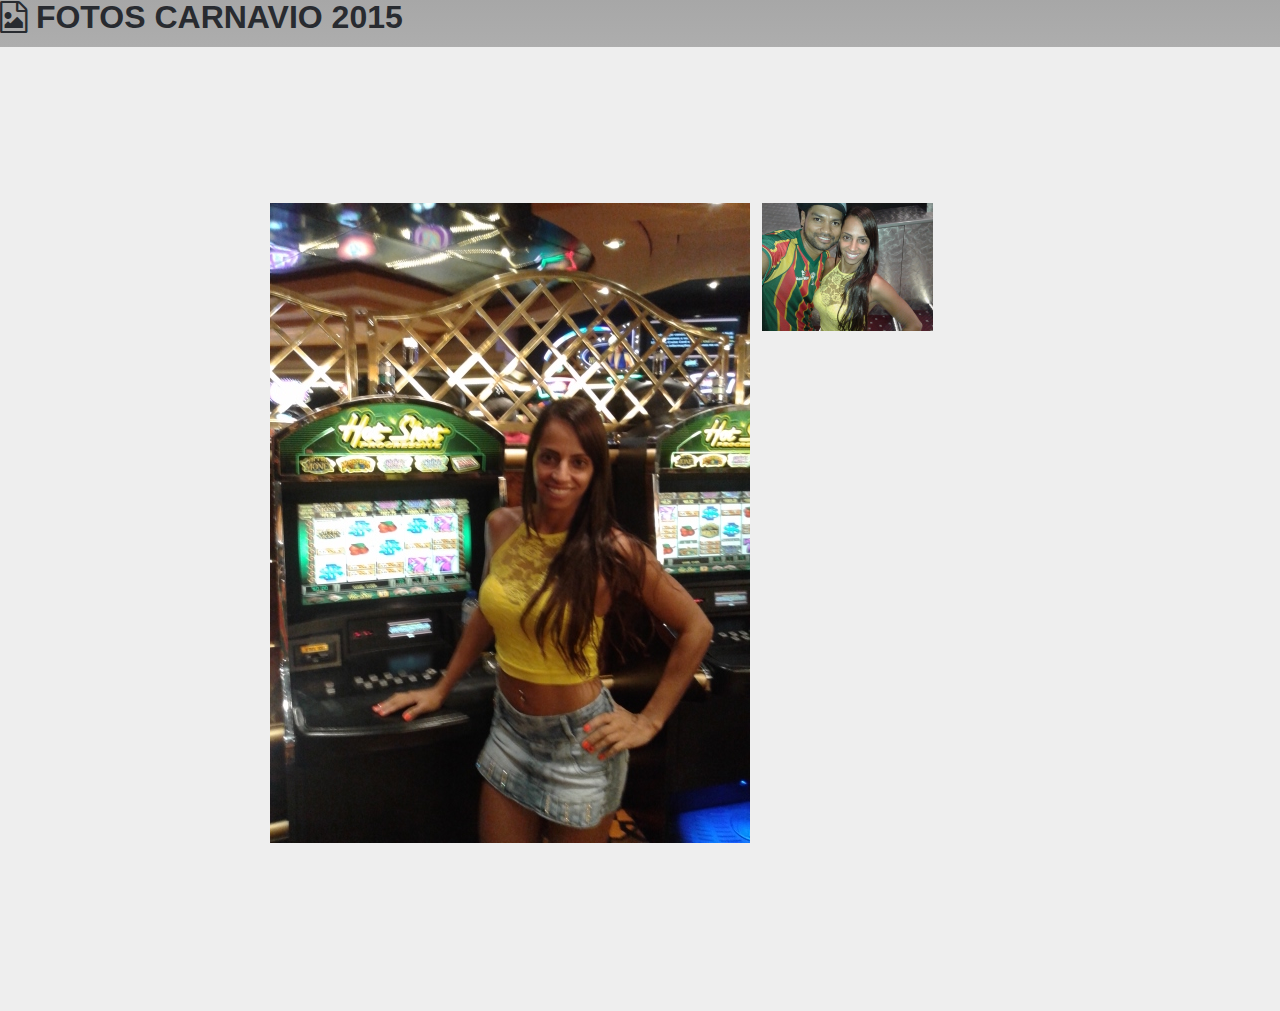
==== www/index.html @ 9dd0ac11 "Atualizações do dia 08/04/2015 às 17:56 horas" ====
<!DOCTYPE html>
<!--
    Copyright (c) 2012-2014 Adobe Systems Incorporated. All rights reserved.

    Licensed to the Apache Software Foundation (ASF) under one
    or more contributor license agreements.  See the NOTICE file
    distributed with this work for additional information
    regarding copyright ownership.  The ASF licenses this file
    to you under the Apache License, Version 2.0 (the
    "License"); you may not use this file except in compliance
    with the License.  You may obtain a copy of the License at

    http://www.apache.org/licenses/LICENSE-2.0

    Unless required by applicable law or agreed to in writing,
    software distributed under the License is distributed on an
    "AS IS" BASIS, WITHOUT WARRANTIES OR CONDITIONS OF ANY
     KIND, either express or implied.  See the License for the
    specific language governing permissions and limitations
    under the License.
-->
<html>
    <head>
        <meta charset="utf-8" />
        <meta name="format-detection" content="telephone=no" />
        <meta name="msapplication-tap-highlight" content="no" />
        <!-- WARNING: for iOS 7, remove the width=device-width and height=device-height attributes. See https://issues.apache.org/jira/browse/CB-4323 -->
        <meta name="viewport" content="user-scalable=no, initial-scale=1, maximum-scale=1, minimum-scale=1, width=device-width, height=device-height, target-densitydpi=device-dpi" />
        <link rel="stylesheet" type="text/css" href="css/index.css" />

        <link rel="stylesheet" href="font-awesome/css/font-awesome.min.css">

        <link href="site-assets/site.css?v=4.0.7-1.0.4" rel="stylesheet" />
        <link href="dist/photoswipe.css?v=4.0.7-1.0.4" rel="stylesheet" />
        <link href="dist/default-skin/default-skin.css?v=4.0.7-1.0.4" rel="stylesheet" />


        <script src="dist/photoswipe.min.js?v=4.0.7-1.0.4"></script>
        <script src="dist/photoswipe-ui-default.min.js?v=4.0.7-1.0.4"></script>

        <title>App Carnavio 2015</title>
    </head>
    <body>

        <h2><i class="fa fa-file-image-o"></i> Fotos Carnavio 2015</h2>

        <div class="section section--head">

            <div class="row">
                <div id="demo-test-gallery" class="demo-gallery">

                    <a href="img/photos/20150215_222839.jpg" data-size="1600x1600" data-med="img/photos/20150215_222839.jpg" data-med-size="1024x1024" data-author="Folkert Gorter" class="demo-gallery__img--main">
                        <img src="img/photos/20150215_222839.jpg" alt="" />
                        <figure>This is dummy caption.</figure>
                    </a>

                    <a href="img/photos/20150215_222634.jpg" data-size="1600x1068" data-med="img/photos/20150215_222634.jpg" data-med-size="1024x683" data-author="Samuel Rohl">
                        <img src="img/photos/20150215_222634.jpg" alt="" />
                        <figure>This is dummy caption. It has been placed here solely to demonstrate the look and feel of finished, typeset text.</figure>
                    </a>


                    <a href="https://farm4.staticflickr.com/3902/14985871946_24f47d4b53_h.jpg" data-size="1600x1067" data-med="https://farm4.staticflickr.com/3902/14985871946_86abb8c56f_b.jpg" data-med-size="1024x683" data-author="Ales Krivec">
                        <img src="https://farm4.staticflickr.com/3902/14985871946_86abb8c56f_m.jpg" alt="" />
                        <figure>This is dummy caption. It is not meant to be read.</figure>
                    </a>


                    <a href="https://farm6.staticflickr.com/5584/14985868676_b51baa4071_h.jpg" data-size="1600x1067" data-med="https://farm6.staticflickr.com/5584/14985868676_4b802b932a_b.jpg" data-med-size="1024x683" data-author="Michael Hull">
                        <img src="https://farm6.staticflickr.com/5584/14985868676_4b802b932a_m.jpg" alt="" />
                        <figure>Dummy caption. It's Greek to you. Unless, of course, you're Greek, in which case, it really makes no sense.</figure>
                    </a>

                    <a href="https://farm4.staticflickr.com/3920/15008465772_d50c8f0531_h.jpg" data-size="1600x1067" data-med="https://farm4.staticflickr.com/3920/15008465772_383e697089_b.jpg" data-med-size="1024x683" data-author="Thomas Lefebvre">
                        <img src="https://farm4.staticflickr.com/3920/15008465772_383e697089_m.jpg" alt="" />
                        <figure>It's a dummy caption. He who searches for meaning here will be sorely disappointed.</figure>
                    </a>



                </div>

            </div>

        </div>


        <div id="gallery" class="pswp" tabindex="-1" role="dialog" aria-hidden="true">
            <div class="pswp__bg"></div>

            <div class="pswp__scroll-wrap">

                <div class="pswp__container">
                    <div class="pswp__item"></div>
                    <div class="pswp__item"></div>
                    <div class="pswp__item"></div>
                </div>

                <div class="pswp__ui pswp__ui--hidden">

                    <div class="pswp__top-bar">

                        <div class="pswp__counter"></div>

                        <button class="pswp__button pswp__button--close" title="Close (Esc)"></button>

                        <button class="pswp__button pswp__button--share" title="Compartilhar"></button>

                        <button class="pswp__button pswp__button--fs" title="Toggle fullscreen"></button>

                        <button class="pswp__button pswp__button--zoom" title="Zoom in/out"></button>

                        <div class="pswp__preloader">
                            <div class="pswp__preloader__icn">
                                <div class="pswp__preloader__cut">
                                    <div class="pswp__preloader__donut"></div>
                                </div>
                            </div>
                        </div>
                    </div>


                    <!-- <div class="pswp__loading-indicator"><div class="pswp__loading-indicator__line"></div></div> -->

                    <div class="pswp__share-modal pswp__share-modal--hidden pswp__single-tap">
                        <div class="pswp__share-tooltip">
                            <!-- <a href="#" class="pswp__share--facebook"></a>
                            <a href="#" class="pswp__share--twitter"></a>
                            <a href="#" class="pswp__share--pinterest"></a>
                            <a href="#" download class="pswp__share--download"></a> -->
                        </div>
                    </div>

                    <button class="pswp__button pswp__button--arrow--left" title="Previous (arrow left)"></button>
                    <button class="pswp__button pswp__button--arrow--right" title="Next (arrow right)"></button>
                    <div class="pswp__caption">
                        <div class="pswp__caption__center">
                        </div>
                    </div>
                </div>

            </div>


        </div>


        <script type="text/javascript">
            (function () {

                var initPhotoSwipeFromDOM = function (gallerySelector) {

                    var parseThumbnailElements = function (el) {
                        var thumbElements = el.childNodes,
                                numNodes = thumbElements.length,
                                items = [],
                                el,
                                childElements,
                                thumbnailEl,
                                size,
                                item;

                        for (var i = 0; i < numNodes; i++) {
                            el = thumbElements[i];

                            // include only element nodes 
                            if (el.nodeType !== 1) {
                                continue;
                            }

                            childElements = el.children;

                            size = el.getAttribute('data-size').split('x');

                            // create slide object
                            item = {
                                src: el.getAttribute('href'),
                                w: parseInt(size[0], 10),
                                h: parseInt(size[1], 10),
                                author: el.getAttribute('data-author')
                            };

                            item.el = el; // save link to element for getThumbBoundsFn

                            if (childElements.length > 0) {
                                item.msrc = childElements[0].getAttribute('src'); // thumbnail url
                                if (childElements.length > 1) {
                                    item.title = childElements[1].innerHTML; // caption (contents of figure)
                                }
                            }


                            var mediumSrc = el.getAttribute('data-med');
                            if (mediumSrc) {
                                size = el.getAttribute('data-med-size').split('x');
                                // "medium-sized" image
                                item.m = {
                                    src: mediumSrc,
                                    w: parseInt(size[0], 10),
                                    h: parseInt(size[1], 10)
                                };
                            }
                            // original image
                            item.o = {
                                src: item.src,
                                w: item.w,
                                h: item.h
                            };

                            items.push(item);
                        }

                        return items;
                    };

                    // find nearest parent element
                    var closest = function closest(el, fn) {
                        return el && (fn(el) ? el : closest(el.parentNode, fn));
                    };

                    var onThumbnailsClick = function (e) {
                        e = e || window.event;
                        e.preventDefault ? e.preventDefault() : e.returnValue = false;

                        var eTarget = e.target || e.srcElement;

                        var clickedListItem = closest(eTarget, function (el) {
                            return el.tagName === 'A';
                        });

                        if (!clickedListItem) {
                            return;
                        }

                        var clickedGallery = clickedListItem.parentNode;

                        var childNodes = clickedListItem.parentNode.childNodes,
                                numChildNodes = childNodes.length,
                                nodeIndex = 0,
                                index;

                        for (var i = 0; i < numChildNodes; i++) {
                            if (childNodes[i].nodeType !== 1) {
                                continue;
                            }

                            if (childNodes[i] === clickedListItem) {
                                index = nodeIndex;
                                break;
                            }
                            nodeIndex++;
                        }

                        if (index >= 0) {
                            openPhotoSwipe(index, clickedGallery);
                        }
                        return false;
                    };

                    var photoswipeParseHash = function () {
                        var hash = window.location.hash.substring(1),
                                params = {};

                        if (hash.length < 5) { // pid=1
                            return params;
                        }

                        var vars = hash.split('&');
                        for (var i = 0; i < vars.length; i++) {
                            if (!vars[i]) {
                                continue;
                            }
                            var pair = vars[i].split('=');
                            if (pair.length < 2) {
                                continue;
                            }
                            params[pair[0]] = pair[1];
                        }

                        if (params.gid) {
                            params.gid = parseInt(params.gid, 10);
                        }

                        if (!params.hasOwnProperty('pid')) {
                            return params;
                        }
                        params.pid = parseInt(params.pid, 10);
                        return params;
                    };

                    var openPhotoSwipe = function (index, galleryElement, disableAnimation) {
                        var pswpElement = document.querySelectorAll('.pswp')[0],
                                gallery,
                                options,
                                items;

                        items = parseThumbnailElements(galleryElement);

                        // define options (if needed)
                        options = {
                            index: index,
                            galleryUID: galleryElement.getAttribute('data-pswp-uid'),
                            getThumbBoundsFn: function (index) {
                                // See Options->getThumbBoundsFn section of docs for more info
                                var thumbnail = items[index].el.children[0],
                                        pageYScroll = window.pageYOffset || document.documentElement.scrollTop,
                                        rect = thumbnail.getBoundingClientRect();

                                return {x: rect.left, y: rect.top + pageYScroll, w: rect.width};
                            },
                            addCaptionHTMLFn: function (item, captionEl, isFake) {
                                if (!item.title) {
                                    captionEl.children[0].innerText = '';
                                    return false;
                                }
                                captionEl.children[0].innerHTML = item.title + '<br/><small>Photo: ' + item.author + '</small>';
                                return true;
                            }

                        };
                        
//                        options.mainClass = 'pswp--minimal--dark';
//                        options.barsSize = {top: 0, bottom: 0};
//                        options.captionEl = false;
//                        options.fullscreenEl = false;
//                        options.shareEl = false;
//                        options.bgOpacity = 0.85;
//                        options.tapToClose = true;
//                        options.tapToToggleControls = false;
                        

//                        var radios = document.getElementsByName('gallery-style');
//                        for (var i = 0, length = radios.length; i < length; i++) {
//                            if (radios[i].checked) {
//                                if (radios[i].id == 'radio-all-controls') {
//
//                                } else if (radios[i].id == 'radio-minimal-black') {
//                                    options.mainClass = 'pswp--minimal--dark';
//                                    options.barsSize = {top: 0, bottom: 0};
//                                    options.captionEl = false;
//                                    options.fullscreenEl = false;
//                                    options.shareEl = false;
//                                    options.bgOpacity = 0.85;
//                                    options.tapToClose = true;
//                                    options.tapToToggleControls = false;
//                                }
//                                break;
//                            }
//                        }

                        if (disableAnimation) {
                            options.showAnimationDuration = 0;
                        }

                        // Pass data to PhotoSwipe and initialize it
                        gallery = new PhotoSwipe(pswpElement, PhotoSwipeUI_Default, items, options);

                        // see: http://photoswipe.com/documentation/responsive-images.html
                        var realViewportWidth,
                                useLargeImages = false,
                                firstResize = true,
                                imageSrcWillChange;

                        gallery.listen('beforeResize', function () {

                            var dpiRatio = window.devicePixelRatio ? window.devicePixelRatio : 1;
                            dpiRatio = Math.min(dpiRatio, 2.5);
                            realViewportWidth = gallery.viewportSize.x * dpiRatio;


                            if (realViewportWidth >= 1200 || (!gallery.likelyTouchDevice && realViewportWidth > 800) || screen.width > 1200) {
                                if (!useLargeImages) {
                                    useLargeImages = true;
                                    imageSrcWillChange = true;
                                }

                            } else {
                                if (useLargeImages) {
                                    useLargeImages = false;
                                    imageSrcWillChange = true;
                                }
                            }

                            if (imageSrcWillChange && !firstResize) {
                                gallery.invalidateCurrItems();
                            }

                            if (firstResize) {
                                firstResize = false;
                            }

                            imageSrcWillChange = false;

                        });

                        gallery.listen('gettingData', function (index, item) {
                            if (useLargeImages) {
                                item.src = item.o.src;
                                item.w = item.o.w;
                                item.h = item.o.h;
                            } else {
                                item.src = item.m.src;
                                item.w = item.m.w;
                                item.h = item.m.h;
                            }
                        });

                        gallery.init();
                    };

                    // select all gallery elements
                    var galleryElements = document.querySelectorAll(gallerySelector);
                    for (var i = 0, l = galleryElements.length; i < l; i++) {
                        galleryElements[i].setAttribute('data-pswp-uid', i + 1);
                        galleryElements[i].onclick = onThumbnailsClick;
                    }

                    // Parse URL and open gallery if it contains #&pid=3&gid=1
                    var hashData = photoswipeParseHash();
                    if (hashData.pid > 0 && hashData.gid > 0) {
                        openPhotoSwipe(hashData.pid - 1, galleryElements[ hashData.gid - 1 ], true);
                    }
                };

                initPhotoSwipeFromDOM('.demo-gallery');

            })();

        </script>        


        <script type="text/javascript" src="cordova.js"></script>
        <script type="text/javascript" src="js/index.js"></script>
        <script type="text/javascript">
            app.initialize();
        </script>
    </body>
</html>
---- www/css/index.css ----
/*
 * Licensed to the Apache Software Foundation (ASF) under one
 * or more contributor license agreements.  See the NOTICE file
 * distributed with this work for additional information
 * regarding copyright ownership.  The ASF licenses this file
 * to you under the Apache License, Version 2.0 (the
 * "License"); you may not use this file except in compliance
 * with the License.  You may obtain a copy of the License at
 *
 * http://www.apache.org/licenses/LICENSE-2.0
 *
 * Unless required by applicable law or agreed to in writing,
 * software distributed under the License is distributed on an
 * "AS IS" BASIS, WITHOUT WARRANTIES OR CONDITIONS OF ANY
 * KIND, either express or implied.  See the License for the
 * specific language governing permissions and limitations
 * under the License.
 */
* {
    -webkit-tap-highlight-color: rgba(0,0,0,0); /* make transparent link selection, adjust last value opacity 0 to 1.0 */
}

body {
    -webkit-touch-callout: none;                /* prevent callout to copy image, etc when tap to hold */
    -webkit-text-size-adjust: none;             /* prevent webkit from resizing text to fit */
    -webkit-user-select: none;                  /* prevent copy paste, to allow, change 'none' to 'text' */
    background-color:#E4E4E4;
    background-image:linear-gradient(top, #A7A7A7 0%, #E4E4E4 51%);
    background-image:-webkit-linear-gradient(top, #A7A7A7 0%, #E4E4E4 51%);
    background-image:-ms-linear-gradient(top, #A7A7A7 0%, #E4E4E4 51%);
    background-image:-webkit-gradient(
        linear,
        left top,
        left bottom,
        color-stop(0, #A7A7A7),
        color-stop(0.51, #E4E4E4)
    );
    background-attachment:fixed;
    font-family:'HelveticaNeue-Light', 'HelveticaNeue', Helvetica, Arial, sans-serif;
    font-size:12px;
    height:100%;
    margin:0px;
    padding:0px;
    text-transform:uppercase;
    width:100%;
}

/* Portrait layout (default) */
.app {
    background:url(../img/logo.png) no-repeat center top; /* 170px x 200px */
    position:absolute;             /* position in the center of the screen */
    left:50%;
    top:50%;
    height:50px;                   /* text area height */
    width:225px;                   /* text area width */
    text-align:center;
    padding:180px 0px 0px 0px;     /* image height is 200px (bottom 20px are overlapped with text) */
    margin:-115px 0px 0px -112px;  /* offset vertical: half of image height and text area height */
                                   /* offset horizontal: half of text area width */
}

/* Landscape layout (with min-width) */
@media screen and (min-aspect-ratio: 1/1) and (min-width:400px) {
    .app {
        background-position:left center;
        padding:75px 0px 75px 170px;  /* padding-top + padding-bottom + text area = image height */
        margin:-90px 0px 0px -198px;  /* offset vertical: half of image height */
                                      /* offset horizontal: half of image width and text area width */
    }
}

h1 {
    font-size:24px;
    font-weight:normal;
    margin:0px;
    overflow:visible;
    padding:0px;
    text-align:center;
}

.event {
    border-radius:4px;
    -webkit-border-radius:4px;
    color:#FFFFFF;
    font-size:12px;
    margin:0px 30px;
    padding:2px 0px;
}

.event.listening {
    background-color:#333333;
    display:block;
}

.event.received {
    background-color:#4B946A;
    display:none;
}

@keyframes fade {
    from { opacity: 1.0; }
    50% { opacity: 0.4; }
    to { opacity: 1.0; }
}
 
@-webkit-keyframes fade {
    from { opacity: 1.0; }
    50% { opacity: 0.4; }
    to { opacity: 1.0; }
}
 
.blink {
    animation:fade 3000ms infinite;
    -webkit-animation:fade 3000ms infinite;
}
---- www/site-assets/site.css ----
/* Demo site CSS. Not mobile first, not semantic, not optimized, made for 20 minutes, mess */
html, body, div, object, iframe, h1, h2, h3, h4, h5, h6, p, blockquote, ol, ul, li, form, fieldset, legend, label, table, header, footer, nav, section, figure {
  margin: 0;
  padding: 0; 
}
figure {
  display: block;
}
html {
  /*overflow-y: scroll;*/
}

a {
  color: #3169B3;
}
a:hover {
  color: #C00;
}

* {
  -moz-box-sizing: border-box;
  -webkit-box-sizing: border-box;
  box-sizing: border-box;
}
body {
  font-family: "myriad-pro","Myriad Pro","Helvetica Neue",Helvetica,Arial,sans-serif;
  font-size: 18px;
  line-height: 26px;
  color: #282B30;

  text-rendering: optimizeLegibility;
  -webkit-font-smoothing: antialiased;
  -moz-osx-font-smoothing: grayscale;
  -moz-font-feature-settings: "liga", "kern";

}



/*code {
  background: #F8F8F8;
  padding: .1em .4em;
  color: #c82829;
  font-size: 14px;
}*/
code, pre {
  font-family:  Menlo, Monaco, monospace;
  font-size: 12px;
  line-height: 1.45;
  color: #333;
  tab-size: 4;
}
pre {
  padding: 0;
  margin: 0;
  overflow: auto;
  
  word-wrap: normal;

  text-rendering: auto;
  -webkit-font-smoothing: auto;
}
code {
  padding: 0;
  padding: 3px 5px;
  margin: 0;
  background: #f2f2f2;
  border-radius: 2px;
}
pre code {
  background: none;
  padding: 0;
  border-radius: 0;

  
}
h3 code {
  font-size: 22px;
  font-weight: normal;
  padding: 6px 10px;
}
h3 code.default {
  font-size: 12px;
  padding: 0;
  background: none;
  opacity: 0.7;
}

.docs p {
  margin: 0;
  padding-bottom: 12px;
  padding-top: 12px;
}
.docs h1 {
  margin-bottom: 32px;
}
.docs h1 a {
  text-decoration: none;
}
.docs h1 a:hover {
  text-decoration: underline;
}
.docs h2 {
  margin: 0;
  margin: 36px 0 12px;
}
.docs h3 {
  margin: 0;
  margin: 24px 0 8px 0;
  font-size: 22px;
  line-height: 28px;
}
.docs ul,
.docs ol {
  margin-top: 8px;
  margin-bottom: 8px;
}
.docs li {
  margin: 0;
  padding: 4px 0;
}

.docs-menu {
  position: absolute;
  width: 160px;
  left: 0;
  top: 106px;
  border-top: 1px solid #CCC;
  padding-top: 25px;
  border-bottom: 1px solid #CCC;
  padding-bottom: 25px;
}

.docs-menu a {
  text-decoration: none;
  width: 100%;
}
a.docs-logo {
  font-weight: 600;
  font-size: 20px;
  margin-bottom: 0;
  text-decoration: none;
}
.docs-menu ul {
  list-style: none;
  margin: 0;
  padding:0;
}
.docs-menu li {
  list-style: none;
  margin: 0;
  padding:0;
}
a.docs-menu__item--active {
  color: #222;
  font-weight: normal;
}

.codepen-embed {
  margin-left: -30px;
  padding: 16px 30px;
  width: 100%;
  -webkit-box-sizing: content-box;
  -moz-box-sizing: content-box;
  box-sizing: content-box;
  background-color: #f8f8f8;
  height: 600px;
  
}
.codepen-embed--disabled {
  height: auto;
}
.codepen-embed p {
  margin-bottom: 0;
}

.docs .highlight {
  border-radius: 2px;
  margin-left: -30px;
padding: 16px 30px;
width: 100%;
-webkit-box-sizing: content-box;
-moz-box-sizing: content-box;
box-sizing: content-box;
margin-bottom: 26px;
}




/* Syntax highlighter styles (for docs) */
.highlight { background-color: #f8f8f8 }
.c { color: #888; } /* Comment */
.err { color: #a61717; background-color: #e3d2d2 } /* Error */
.k { color: #a71d5d; } /* Keyword */
.o { color: #000000; } /* Operator */
.cm { color: #888; } /* Comment.Multiline */
.cp { color: #888; font-weight: bold;} /* Comment.Preproc */
.c1 { color: #888;  } /* Comment.Single */
.cs { color: #888; font-weight: bold; } /* Comment.Special */
.gd { color: #000000; background-color: #ffdddd } /* Generic.Deleted */
.ge { color: #000000; } /* Generic.Emph */
.gr { color: #aa0000 } /* Generic.Error */
.gh { color: #888 } /* Generic.Heading */
.gi { color: #000000; background-color: #ddffdd } /* Generic.Inserted */
.go { color: #888888 } /* Generic.Output */
.gp { color: #555555 } /* Generic.Prompt */
.gs { font-weight: bold } /* Generic.Strong */
.gu { color: #aaaaaa } /* Generic.Subheading */
.gt { color: #aa0000 } /* Generic.Traceback */
.kc { color: #0086b3; } /* Keyword.Constant */
.kd { color: #a71d5d; } /* Keyword.Declaration */
.kn { color: #000000; font-weight: bold } /* Keyword.Namespace */
.kp { color: #000000; font-weight: bold } /* Keyword.Pseudo */
.kr { color: #000000; font-weight: bold } /* Keyword.Reserved */
.kt { color: #795da3; } /* Keyword.Type */
.m { color: #009999 } /* Literal.Number */
.s { color: #df5000 } /* Literal.String */
.na { color: #a71d5d } /* Name.Attribute */
.nb { color: #0086B3 } /* Name.Builtin */
.nc { color: #795da3; } /* Name.Class */
.no { color: #a71d5d } /* Name.Constant */
.nd { color: #3c5d5d; font-weight: bold } /* Name.Decorator */
.ni { color: #800080 } /* Name.Entity */
.ne { color: #990000; font-weight: bold } /* Name.Exception */
.nf { color: #990000; font-weight: bold } /* Name.Function */
.nl { color: #990000; font-weight: bold } /* Name.Label */
.nn { color: #555555 } /* Name.Namespace */
.nt { color: #0086b3 } /* Name.Tag */
.nv { color: #a71d5d } /* Name.Variable */
.ow { color: #000000; font-weight: bold } /* Operator.Word */
.w { color: #bbbbbb } /* Text.Whitespace */
.mf { color: #009999 } /* Literal.Number.Float */
.mh { color: #009999 } /* Literal.Number.Hex */
.mi { color: #009999 } /* Literal.Number.Integer */
.mo { color: #009999 } /* Literal.Number.Oct */
.sb { color: #df5000 } /* Literal.String.Backtick */
.sc { color: #df5000 } /* Literal.String.Char */
.sd { color: #df5000 } /* Literal.String.Doc */
.s2 { color: #df5000 } /* Literal.String.Double */
.se { color: #df5000 } /* Literal.String.Escape */
.sh { color: #df5000 } /* Literal.String.Heredoc */
.si { color: #df5000 } /* Literal.String.Interpol */
.sx { color: #df5000 } /* Literal.String.Other */
.sr { color: #009926 } /* Literal.String.Regex */
.s1 { color: #df5000 } /* Literal.String.Single */
.ss { color: #990073 } /* Literal.String.Symbol */
.bp { color: #888 } /* Name.Builtin.Pseudo */
.vc { color: #a71d5d } /* Name.Variable.Class */
.vg { color: #a71d5d } /* Name.Variable.Global */
.vi { color: #a71d5d } /* Name.Variable.Instance */
.il { color: #009999 } /* Literal.Number.Integer.Long */


.language-css .k {
  color: #0086b3;
}
.language-css .nt {
  color: #63a35c;
}




/*body.open-sans {
  font-family: "open-sans";
}
.futura-pt {

}
.futura-pt p {
  font-family: "adelle";
}
.futura-pt h1, .futura-pt h2 {
  font-family: "futura-pt";
  text-transform: uppercase;
}
.futura-pt h3 {
  font-weight: bold;
}
*/


img {
  width: auto;
  max-width: 100%;
  height: auto;
  border: 0;
}


.video {
  width: 100%%;
  margin: 0 0 24px 0;
}
.video__container {
  position: relative;
  width: 100%;
  padding-bottom: 56.25%;
  padding-top: 35px;
  height: 0;
  overflow: hidden;
}
.video__container iframe {
  position: absolute;
  top:0;
  left: 0;
  width: 100%;
  height: 100%;
}
.video-desc {
  width: 100%;
  max-width: 740px;
  margin: 12px auto;
}


p {
  margin: 0 0 12px;
}
ul {
  list-style: disc;
}
ul, ol {
  padding: 0;
  margin: 0 0 12px 25px;
}
li {
  margin: 0 0 12px 0;
}
h1, h2, h3, h4, h5, h6 {
  margin: 0;
  font-weight: normal;
}


h1 {
  font-size: 48px;
  line-height: 1;
  margin: 0;
  font-weight: 600;
  margin-bottom: 6px;
}

.row--heading {
  position: relative;
}
.section--head p {
  text-align: left;
  font-size: 26px;
  line-height: 32px;
  margin-bottom: 24px;

   font-size: 19px;
  line-height: 29px;
  
}


.section--head .github-button {
  position: absolute;
  right:0;
  top:0;
}
.row--nav {
  text-align: center;
  font-size: 32px;
  line-height: 1.1; 
}
.navigation {
  width: 100%;
  background: #F7F7F7;
  position: relative;
  padding: 30px 0;
}
.navigation a {
  text-decoration: none;
  border-bottom: 1px solid #92ABCD;
}

a.twitter-nav-link {
  border: 0;
  margin: 0 0.2em;
}
.twitter-nav-link span {
  border-bottom: 1px solid #92ABCD;
}
.navigation a:hover,
.twitter-nav-link:hover span {
  border-bottom-color: #C00;
}
.twitter-nav-link:before {
  content: '';
  background: url('../test/twitter.svg');
  display: inline-block;
  width: 0.8em;
  height: 0.8em;
  background-size: 0.7em 0.7em;
  background-repeat: no-repeat;
  background-position: 0 0.1em;
  margin-right: 0.1em;
}




h2 {
  font-size: 32px;
  line-height: 1.1;
  margin-bottom: 12px;
  font-weight: 600;
}

h3 {
  font-size: 22px;
  line-height: 28px;
  margin: 0 0 8px 0;

  font-size: 18px;
  line-height: 24px;
  font-weight: 600;
}
strong {
  font-weight: 600;
}
span.highlight {
  background:rgb(246, 243, 226);
}
.title-block p {
    font-size: 22px;
  line-height: 28px;
  max-width: 600px;
  margin-bottom: 24px;

}

p, ul.text-list {
  color: #444;
}
.section--head p,
.title-block p {
  color: #666;
}




.title-block p {
  font-size: 19px;
  line-height: 29px;
}





.section {
  width: 100%;
  margin-top: 176px;
}
.docs {
  margin-top: 60px;
}
.section--head {
  margin: 0;
  background: #EEE;
  /*background: linear-gradient(180deg, #eee 0%,#fff 100%);*/
  padding: 132px 0;
}


.row {
  max-width: 800px;
  margin: 24px auto;
  padding: 0 30px;
  position: relative;
}

.row--docs {
  max-width: 960px;
  padding-left: 210px;
}
.row--heading {
  margin-top: 0;
  margin-bottom: 0;
}
.row--footer {
  text-align: center;
  padding: 132px 0;
}
.row--wide {
  max-width: 1000px;
}
.row--video {
  max-width: 1160px;
}

.row--wide img {
  float: left;
  margin: 0 12px 12px 0;
  width: 200px;
}
img.img--with_border {
  border: 1px solid #DDD;
  border-radius: 2px;
}
.img-desc {
  margin-left: 212px;
}




/*.main-wrapper {
  background: none;
	width: 100%;
  padding-top: 0;
  
}
.content-wrap {
  


}*/


/* clearfix */
.row:after{
  content: " "; 
   visibility: hidden;
   display: block;
   height: 0;
   clear: both;
}
.row--large {
  margin-bottom: 48px;
}


.section--head h1 a {
  vertical-align: super;
  font-size: 14px;
  text-decoration: none;
}

/*p.intro {
  margin-top: 24px;
  font-size: 18px;
  line-height: 24px;
}*/







.col-50 {
  width: 48%;
  float: left;
}
.col-50:nth-child(1) {
  margin-right: 4%;
}
.col-img {
  width: auto;
  max-width: 100%;
  height: auto;
}

.style-select {
  width: 100%;
  float: left;
}
.style-select .radio {
  position: relative;
  margin-bottom: 12px;
  display: block;
  float: left;
  width: 100%;
}
.style-select label {
  padding-left: 24px;
  position: relative;
  display: block;
  cursor: pointer;
}
.style-select input {
  position: absolute;
  left:0;
  top:0;
  width:24px;
  height:24px;
  overflow:hidden;
  margin:0;
  padding:0;
  border:0;
  outline:0;
  opacity:0;
  cursor: pointer;
  
}
.style-select input + label:before {
  content: '';
  position: absolute;
  left:0;
  top:4px;
  background: none;
  border-radius: 50%;
  width:16px;
  height:16px;
  box-sizing: border-box;
  border: 2px solid rgba(0,0,0,0.6);
}
.radio:hover label:before {
  border-color: #3169B3;
}
.style-select input:checked + label:before {
  border-color: #3169B3;
}
.style-select input:checked + label:after {
  content: '';
  position: absolute;
  left: 5px;
  top: 9px;
  width:6px;
  height: 6px;
  background: #3169B3;
  border-radius: 50%;
}

/*.section--developers {
  color: #FFF;
  background: #222;
  background: #1f1f1f;
  padding: 80px 0;
}
.section--developers a {
  color:#FFFFFF;
}
.section--developers p,
.section--developers  ul.text-list {
  color: #ddd;
}
.section--developers .section--head p,
.section--developers .title-block p {
  color: #ddd;
}*/

.row--modules ul {
  list-style: none;
  margin-left: 0;
  /*color: rgba(255, 255, 255, 0.8);*/
}
.row--modules span {
  font-wight:600;
  border-left:5px solid #FFF;
  padding-left:5px;
  margin-left:-10px;
}

.size-chart {
  width: 100%;
  display: inline-block;
}

.size-chart div {
  height: 21px;
  float: left;
  font-size: 13px;
  padding: 4px;
  line-height: 1;
}

.block__ui-separated {
  position: relative;
}
.block__ui-separated .col-50 {
  position: absolute;
  left: 0;
  top:12px;
}
.block__ui-separated img {
  float: right;
  max-width: 450px;
}


.demo-gallery {
  width: 100%;
  height: auto;
  float: left;
}

.demo-gallery a {
  -webkit-tap-highlight-color: rgba(0,0,0,0);
  -webkit-touch-callout: none;
  display: block;
  float: left;
  margin: 0 12px 12px 0;
  width: 171px;
  line-height: 0;
}



a.demo-gallery__img--main {
  width: auto;
  height: auto;
}

.ukraine-flag {
  width: 21px;
  height: 14px;
  position: relative;
  background: #ffcc00;
  top: 1px;
  display: inline-block;
}
.ukraine-flag:before {
 content:'';
 position: absolute;
 width: 21px;
 height: 7px;
 left:0;
 top:0;
 background: #0066cc;
}

.demo-gallery figure {
  display: none;
}
.demo-gallery__title {
  line-height: 14px;
  font-size: 14px;
  opacity: 0.8;
  margin-top: 5px;
  width: 100%;
  float: left;
}

.share-buttons h2 {
  text-align: center;
  border: 0;
  
}
.share-buttons {
  text-align: center;
  position: relative;
  margin: 0 0 24px;
}
.share-buttons a {
  -moz-border-radius: 2px;
  border-radius: 2px;
  display: inline-block;
  padding: 10px 20px;
  margin: 10px;
  color: #FFF;
  text-decoration: none;
  background: #5AAF63;
  font-size: 16px;
  line-height: 22px;
  cursor: pointer;
}
.share-buttons a:hover {
  opacity: 0.7;
}
#tweet {
  background: #0096c4;
}
#like {
  background: #3b5998;
}
#gplus {
  background: #d34836;
}



@media screen and (max-width: 1000px) {

 

  .row--wide {
    max-width: 800px;
  }
  .row--wide img {
    float: none;
  }
  .img-desc {
    margin-left: 0;
  }
  .section {
    margin-top: 132px;
  }

  .row--docs {
    max-width: 800px;
    padding-left: 30px;

  }
  
  .section--head {
    margin-top:0;
    padding: 30px 0;
  }

  .docs {
    margin-top: 48px;
  }

  .docs-menu {
    position: relative;
    left: 0;
    top: 0;
    border-top: 1px solid #CCC;
    padding-top: 25px;
    border-bottom: 1px solid #CCC;
    padding-bottom: 25px;
    margin: 15px 0;
  }

  .row--nav {
    font-size: 24px;
    line-height: 1.1; 
  }

}

@media screen and (max-width: 650px) {
   h1 {
    font-size: 40px;
  }
  .block__ui-separated .col-50 {
    position: relative;
    top: 0;
  }
  .block__ui-separated img {
    max-width: 100%;
    width: 100%;
    float: left;
  }
}

@media screen and (max-width: 450px) {
  

  .col-50:nth-child(1) {
    margin-right: 0;
  }
  .row--wide img {
    margin-bottom: 6px;
  }
  .col-50 {
    width: 100%;
    margin-bottom: 12px;
  }
  .row {
    padding: 0 18px;
  }
  .docs .highlight,
  .codepen-embed {
    padding-left: 18px;
    padding-right: 18px;
    margin-left: -18px;
  }
  .section {
    margin-top: 88px;
  }
  .docs {
    margin-top: 32px;
  }
  .section--head {
    margin-top:0;
    padding: 24px 0;
  }
  .row--nav {
    font-size: 18px;
    line-height: 26px; 
  }


}

@media screen and (max-width: 700px) {

  .row--nav {
    font-size: 18px;
    line-height: 26px; 
  }

  .demo-gallery {
    max-width: 500px;
  }
  .demo-gallery a {
    width: 120px;
    margin: 0 4px 4px 0;
  }
  a.demo-gallery__img--main {
    width: 164px;
  }
  .section--head p {
    font-size: 18px;
    line-height: 24px;
  }
}

/*@media screen and (max-width: 490px) {
  .demo-gallery a {
    width: 100px;
    margin: 0 4px 4px 0;
  }
  a.demo-gallery__img--main {
    width: 137px;
  }
}
*/


@media screen and (max-width: 450px) {
  .demo-gallery a {
    width: 95px;
    margin: 0 1px 1px 0;
  }
  a.demo-gallery__img--main {
    width: 127px;
  }
}


@media screen and (max-width: 350px) {
  .demo-gallery a {
    width: 81px;
margin: 0 1px 1px 0;
  }
  a.demo-gallery__img--main {
    width: 109px;
  }
}
---- www/dist/photoswipe.css ----
/*! PhotoSwipe main CSS by Dmitry Semenov | photoswipe.com | MIT license */
/*
	Styles for basic PhotoSwipe functionality (sliding area, open/close transitions)
*/
/* pswp = photoswipe */
.pswp {
  display: none;
  position: absolute;
  width: 100%;
  height: 100%;
  left: 0;
  top: 0;
  overflow: hidden;
  -ms-touch-action: none;
  touch-action: none;
  z-index: 1500;
  -webkit-text-size-adjust: 100%;
  /* create separate layer, to avoid paint on window.onscroll in webkit/blink */
  -webkit-backface-visibility: hidden;
  outline: none; }
  .pswp * {
    -webkit-box-sizing: border-box;
            box-sizing: border-box; }
  .pswp img {
    max-width: none; }

/* style is added when JS option showHideOpacity is set to true */
.pswp--animate_opacity {
  /* 0.001, because opacity:0 doesn't trigger Paint action, which causes lag at start of transition */
  opacity: 0.001;
  will-change: opacity;
  /* for open/close transition */
  -webkit-transition: opacity 333ms cubic-bezier(0.4, 0, 0.22, 1);
          transition: opacity 333ms cubic-bezier(0.4, 0, 0.22, 1); }

.pswp--open {
  display: block; }

.pswp--zoom-allowed .pswp__img {
  /* autoprefixer: off */
  cursor: -webkit-zoom-in;
  cursor: -moz-zoom-in;
  cursor: zoom-in; }

.pswp--zoomed-in .pswp__img {
  /* autoprefixer: off */
  cursor: -webkit-grab;
  cursor: -moz-grab;
  cursor: grab; }

.pswp--dragging .pswp__img {
  /* autoprefixer: off */
  cursor: -webkit-grabbing;
  cursor: -moz-grabbing;
  cursor: grabbing; }

/*
	Background is added as a separate element.
	As animating opacity is much faster than animating rgba() background-color.
*/
.pswp__bg {
  position: absolute;
  left: 0;
  top: 0;
  width: 100%;
  height: 100%;
  background: #000;
  opacity: 0;
  -webkit-backface-visibility: hidden;
  will-change: opacity; }

.pswp__scroll-wrap {
  position: absolute;
  left: 0;
  top: 0;
  width: 100%;
  height: 100%;
  overflow: hidden; }

.pswp__container, .pswp__zoom-wrap {
  -ms-touch-action: none;
  touch-action: none;
  position: absolute;
  left: 0;
  right: 0;
  top: 0;
  bottom: 0; }

/* Prevent selection and tap highlights */
.pswp__container, .pswp__img {
  -webkit-user-select: none;
  -moz-user-select: none;
  -ms-user-select: none;
      user-select: none;
  -webkit-tap-highlight-color: rgba(0, 0, 0, 0);
  -webkit-touch-callout: none; }

.pswp__zoom-wrap {
  position: absolute;
  width: 100%;
  -webkit-transform-origin: left top;
  -ms-transform-origin: left top;
  transform-origin: left top;
  /* for open/close transition */
  -webkit-transition: -webkit-transform 333ms cubic-bezier(0.4, 0, 0.22, 1);
          transition: transform 333ms cubic-bezier(0.4, 0, 0.22, 1); }

.pswp__bg {
  will-change: opacity;
  /* for open/close transition */
  -webkit-transition: opacity 333ms cubic-bezier(0.4, 0, 0.22, 1);
          transition: opacity 333ms cubic-bezier(0.4, 0, 0.22, 1); }

.pswp--animated-in .pswp__bg, .pswp--animated-in .pswp__zoom-wrap {
  -webkit-transition: none;
  transition: none; }

.pswp__container, .pswp__zoom-wrap {
  -webkit-backface-visibility: hidden;
  will-change: transform; }

.pswp__item {
  position: absolute;
  left: 0;
  right: 0;
  top: 0;
  bottom: 0;
  overflow: hidden; }

.pswp__img {
  position: absolute;
  width: auto;
  height: auto;
  top: 0;
  left: 0;
  -webkit-transition: opacity 0.15s;
          transition: opacity 0.15s; }

/*
	stretched thumbnail or div placeholder element (see below)
	style is added to avoid flickering in webkit/blink when layers overlap
*/
.pswp__img--placeholder {
  -webkit-backface-visibility: hidden; }

/*
	div element that matches size of large image
	large image loads on top of it
*/
.pswp__img--placeholder--blank {
  background: #222; }

.pswp--ie .pswp__img {
  width: 100% !important;
  height: auto !important;
  left: 0;
  top: 0; }

/*
	Error message appears when image is not loaded
	(JS option errorMsg controls markup)
*/
.pswp__error-msg {
  position: absolute;
  left: 0;
  top: 50%;
  width: 100%;
  text-align: center;
  font-size: 14px;
  line-height: 16px;
  margin-top: -8px;
  color: #CCC; }

.pswp__error-msg a {
  color: #CCC;
  text-decoration: underline; }
---- www/dist/default-skin/default-skin.css ----
/*! PhotoSwipe Default UI CSS by Dmitry Semenov | photoswipe.com | MIT license */
/*

	Contents:

	1. Buttons
	2. Share modal and links
	3. Index indicator ("1 of X" counter)
	4. Caption
	5. Loading indicator
	6. Additional styles (root element, top bar, idle state, hidden state, etc.)

*/
/*
	
	1. Buttons

 */
/* <button> css reset */
.pswp__button {
  width: 44px;
  height: 44px;
  position: relative;
  background: none;
  cursor: pointer;
  overflow: visible;
  -webkit-appearance: none;
  display: block;
  border: 0;
  padding: 0;
  margin: 0;
  float: right;
  opacity: 0.75;
  -webkit-transition: opacity 0.2s;
          transition: opacity 0.2s;
  -webkit-box-shadow: none;
          box-shadow: none; }
  .pswp__button:focus, .pswp__button:hover {
    opacity: 1; }
  .pswp__button:active {
    outline: none;
    opacity: 0.9; }
  .pswp__button::-moz-focus-inner {
    padding: 0;
    border: 0; }

/* pswp__ui--over-close class it added when mouse is over element that should close gallery */
.pswp__ui--over-close .pswp__button--close {
  opacity: 1; }

.pswp__button, .pswp__button--arrow--left:before, .pswp__button--arrow--right:before {
  background: url(default-skin.png) 0 0 no-repeat;
  background-size: 264px 88px;
  width: 44px;
  height: 44px; }

@media (-webkit-min-device-pixel-ratio: 1.1), (min-resolution: 105dpi), (min-resolution: 1.1dppx) {
  /* Serve SVG sprite if browser supports SVG and resolution is more than 105dpi */
  .pswp--svg .pswp__button, .pswp--svg .pswp__button--arrow--left:before, .pswp--svg .pswp__button--arrow--right:before {
    background-image: url(default-skin.svg); }

  .pswp--svg .pswp__button--arrow--left, .pswp--svg .pswp__button--arrow--right {
    background: none; }
 }

.pswp__button--close {
  background-position: 0 -44px; }

.pswp__button--share {
  background-position: -44px -44px; }

.pswp__button--fs {
  display: none; }

.pswp--supports-fs .pswp__button--fs {
  display: block; }

.pswp--fs .pswp__button--fs {
  background-position: -44px 0; }

.pswp__button--zoom {
  display: none;
  background-position: -88px 0; }

.pswp--zoom-allowed .pswp__button--zoom {
  display: block; }

.pswp--zoomed-in .pswp__button--zoom {
  background-position: -132px 0; }

/* no arrows on touch screens */
.pswp--touch .pswp__button--arrow--left, .pswp--touch .pswp__button--arrow--right {
  visibility: hidden; }

/*
	Arrow buttons hit area
	(icon is added to :before pseudo-element)
*/
.pswp__button--arrow--left, .pswp__button--arrow--right {
  background: none;
  top: 50%;
  margin-top: -50px;
  width: 70px;
  height: 100px;
  position: absolute; }

.pswp__button--arrow--left {
  left: 0; }

.pswp__button--arrow--right {
  right: 0; }

.pswp__button--arrow--left:before, .pswp__button--arrow--right:before {
  content: '';
  top: 35px;
  background-color: rgba(0, 0, 0, 0.3);
  height: 30px;
  width: 32px;
  position: absolute; }

.pswp__button--arrow--left:before {
  left: 6px;
  background-position: -138px -44px; }

.pswp__button--arrow--right:before {
  right: 6px;
  background-position: -94px -44px; }

/*

	2. Share modal/popup and links

 */
.pswp__counter, .pswp__share-modal {
  -webkit-user-select: none;
  -moz-user-select: none;
  -ms-user-select: none;
      user-select: none; }

.pswp__share-modal {
  display: block;
  background: rgba(0, 0, 0, 0.5);
  width: 100%;
  height: 100%;
  top: 0;
  left: 0;
  padding: 10px;
  position: absolute;
  z-index: 1600;
  opacity: 0;
  -webkit-transition: opacity 0.25s ease-out;
          transition: opacity 0.25s ease-out;
  -webkit-backface-visibility: hidden;
  will-change: opacity; }

.pswp__share-modal--hidden {
  display: none; }

.pswp__share-tooltip {
  z-index: 1620;
  position: absolute;
  background: #FFF;
  top: 56px;
  border-radius: 2px;
  display: block;
  width: auto;
  right: 44px;
  -webkit-box-shadow: 0 2px 5px rgba(0, 0, 0, 0.25);
          box-shadow: 0 2px 5px rgba(0, 0, 0, 0.25);
  -webkit-transform: translateY(6px);
      -ms-transform: translateY(6px);
          transform: translateY(6px);
  -webkit-transition: -webkit-transform 0.25s;
          transition: transform 0.25s;
  -webkit-backface-visibility: hidden;
  will-change: transform; }
  .pswp__share-tooltip a {
    display: block;
    padding: 8px 12px;
    color: #000;
    text-decoration: none;
    font-size: 14px;
    line-height: 18px; }
    .pswp__share-tooltip a:hover {
      text-decoration: none;
      color: #000; }
    .pswp__share-tooltip a:first-child {
      /* round corners on the first/last list item */
      border-radius: 2px 2px 0 0; }
    .pswp__share-tooltip a:last-child {
      border-radius: 0 0 2px 2px; }

.pswp__share-modal--fade-in {
  opacity: 1; }
  .pswp__share-modal--fade-in .pswp__share-tooltip {
    -webkit-transform: translateY(0);
        -ms-transform: translateY(0);
            transform: translateY(0); }

/* increase size of share links on touch devices */
.pswp--touch .pswp__share-tooltip a {
  padding: 16px 12px; }

a.pswp__share--facebook:before {
  content: '';
  display: block;
  width: 0;
  height: 0;
  position: absolute;
  top: -12px;
  right: 15px;
  border: 6px solid rgba(0, 0, 0, 0);
  border-bottom-color: #FFF;
  -webkit-pointer-events: none;
  -moz-pointer-events: none;
  pointer-events: none; }
a.pswp__share--facebook:hover {
  background: #3E5C9A;
  color: #FFF; }
  a.pswp__share--facebook:hover:before {
    border-bottom-color: #3E5C9A; }

a.pswp__share--twitter:hover {
  background: #55ACEE;
  color: #FFF; }

a.pswp__share--pinterest:hover {
  background: #CCC;
  color: #CE272D; }

a.pswp__share--download:hover {
  background: #DDD; }

/*

	3. Index indicator ("1 of X" counter)

 */
.pswp__counter {
  position: absolute;
  left: 0;
  top: 0;
  height: 44px;
  font-size: 13px;
  line-height: 44px;
  color: #FFF;
  opacity: 0.75;
  padding: 0 10px; }

/*
	
	4. Caption

 */
.pswp__caption {
  position: absolute;
  left: 0;
  bottom: 0;
  width: 100%;
  min-height: 44px; }
  .pswp__caption small {
    font-size: 11px;
    color: #BBB; }

.pswp__caption__center {
  text-align: left;
  max-width: 420px;
  margin: 0 auto;
  font-size: 13px;
  padding: 10px;
  line-height: 20px;
  color: #CCC; }

.pswp__caption--empty {
  display: none; }

/* Fake caption element, used to calculate height of next/prev image */
.pswp__caption--fake {
  visibility: hidden; }

/*

	5. Loading indicator (preloader)

	You can play with it here - http://codepen.io/dimsemenov/pen/yyBWoR

 */
.pswp__preloader {
  width: 44px;
  height: 44px;
  position: absolute;
  top: 0;
  left: 50%;
  margin-left: -22px;
  opacity: 0;
  -webkit-transition: opacity 0.25s ease-out;
          transition: opacity 0.25s ease-out;
  will-change: opacity; }

.pswp__preloader__icn {
  width: 20px;
  height: 20px;
  margin: 12px; }

.pswp__preloader--active {
  opacity: 1; }
  .pswp__preloader--active .pswp__preloader__icn {
    /* We use .gif in browsers that don't support CSS animation */
    background: url(preloader.gif) 0 0 no-repeat; }

.pswp--css_animation .pswp__preloader--active {
  opacity: 1; }
  .pswp--css_animation .pswp__preloader--active .pswp__preloader__icn {
    -webkit-animation: clockwise 500ms linear infinite;
            animation: clockwise 500ms linear infinite; }
  .pswp--css_animation .pswp__preloader--active .pswp__preloader__donut {
    -webkit-animation: donut-rotate 1000ms cubic-bezier(0.4, 0, 0.22, 1) infinite;
            animation: donut-rotate 1000ms cubic-bezier(0.4, 0, 0.22, 1) infinite; }
.pswp--css_animation .pswp__preloader__icn {
  background: none;
  opacity: 0.75;
  width: 14px;
  height: 14px;
  position: absolute;
  left: 15px;
  top: 15px;
  margin: 0; }
.pswp--css_animation .pswp__preloader__cut {
  /* 
			The idea of animating inner circle is based on Polymer ("material") loading indicator 
			 by Keanu Lee https://blog.keanulee.com/2014/10/20/the-tale-of-three-spinners.html
		*/
  position: relative;
  width: 7px;
  height: 14px;
  overflow: hidden; }
.pswp--css_animation .pswp__preloader__donut {
  -webkit-box-sizing: border-box;
          box-sizing: border-box;
  width: 14px;
  height: 14px;
  border: 2px solid #FFF;
  border-radius: 50%;
  border-left-color: transparent;
  border-bottom-color: transparent;
  position: absolute;
  top: 0;
  left: 0;
  background: none;
  margin: 0; }

@media screen and (max-width: 1024px) {
  .pswp__preloader {
    position: relative;
    left: auto;
    top: auto;
    margin: 0;
    float: right; }
 }

@-webkit-keyframes clockwise {
  0% {
    -webkit-transform: rotate(0deg);
            transform: rotate(0deg); }
  100% {
    -webkit-transform: rotate(360deg);
            transform: rotate(360deg); } }

@keyframes clockwise {
  0% {
    -webkit-transform: rotate(0deg);
            transform: rotate(0deg); }

  100% {
    -webkit-transform: rotate(360deg);
            transform: rotate(360deg); } }

@-webkit-keyframes donut-rotate {
  0% {
    -webkit-transform: rotate(0);
            transform: rotate(0); }
  50% {
    -webkit-transform: rotate(-140deg);
            transform: rotate(-140deg); }
  100% {
    -webkit-transform: rotate(0);
            transform: rotate(0); } }

@keyframes donut-rotate {
  0% {
    -webkit-transform: rotate(0);
            transform: rotate(0); }

  50% {
    -webkit-transform: rotate(-140deg);
            transform: rotate(-140deg); }

  100% {
    -webkit-transform: rotate(0);
            transform: rotate(0); } }

/*
	
	6. Additional styles

 */
/* root element of UI */
.pswp__ui {
  -webkit-font-smoothing: auto;
  visibility: visible;
  opacity: 1;
  z-index: 1550; }

/* top black bar with buttons and "1 of X" indicator */
.pswp__top-bar {
  position: absolute;
  left: 0;
  top: 0;
  height: 44px;
  width: 100%; }

.pswp__caption, .pswp__top-bar, .pswp--has_mouse .pswp__button--arrow--left, .pswp--has_mouse .pswp__button--arrow--right {
  -webkit-backface-visibility: hidden;
  will-change: opacity;
  -webkit-transition: opacity 333ms cubic-bezier(0.4, 0, 0.22, 1);
          transition: opacity 333ms cubic-bezier(0.4, 0, 0.22, 1); }

/* pswp--has_mouse class is added only when two subsequent mousemove events occur */
.pswp--has_mouse .pswp__button--arrow--left, .pswp--has_mouse .pswp__button--arrow--right {
  visibility: visible; }

.pswp__top-bar, .pswp__caption {
  background-color: rgba(0, 0, 0, 0.5); }

/* pswp__ui--fit class is added when main image "fits" between top bar and bottom bar (caption) */
.pswp__ui--fit .pswp__top-bar, .pswp__ui--fit .pswp__caption {
  background-color: rgba(0, 0, 0, 0.3); }

/* pswp__ui--idle class is added when mouse isn't moving for several seconds (JS option timeToIdle) */
.pswp__ui--idle .pswp__top-bar {
  opacity: 0; }
.pswp__ui--idle .pswp__button--arrow--left, .pswp__ui--idle .pswp__button--arrow--right {
  opacity: 0; }

/*
	pswp__ui--hidden class is added when controls are hidden
	e.g. when user taps to toggle visibility of controls
*/
.pswp__ui--hidden .pswp__top-bar, .pswp__ui--hidden .pswp__caption, .pswp__ui--hidden .pswp__button--arrow--left, .pswp__ui--hidden .pswp__button--arrow--right {
  /* Force paint & create composition layer for controls. */
  opacity: 0.001; }

/* pswp__ui--one-slide class is added when there is just one item in gallery */
.pswp__ui--one-slide .pswp__button--arrow--left, .pswp__ui--one-slide .pswp__button--arrow--right, .pswp__ui--one-slide .pswp__counter {
  display: none; }

.pswp__element--disabled {
  display: none !important; }

.pswp--minimal--dark .pswp__top-bar {
  background: none; }
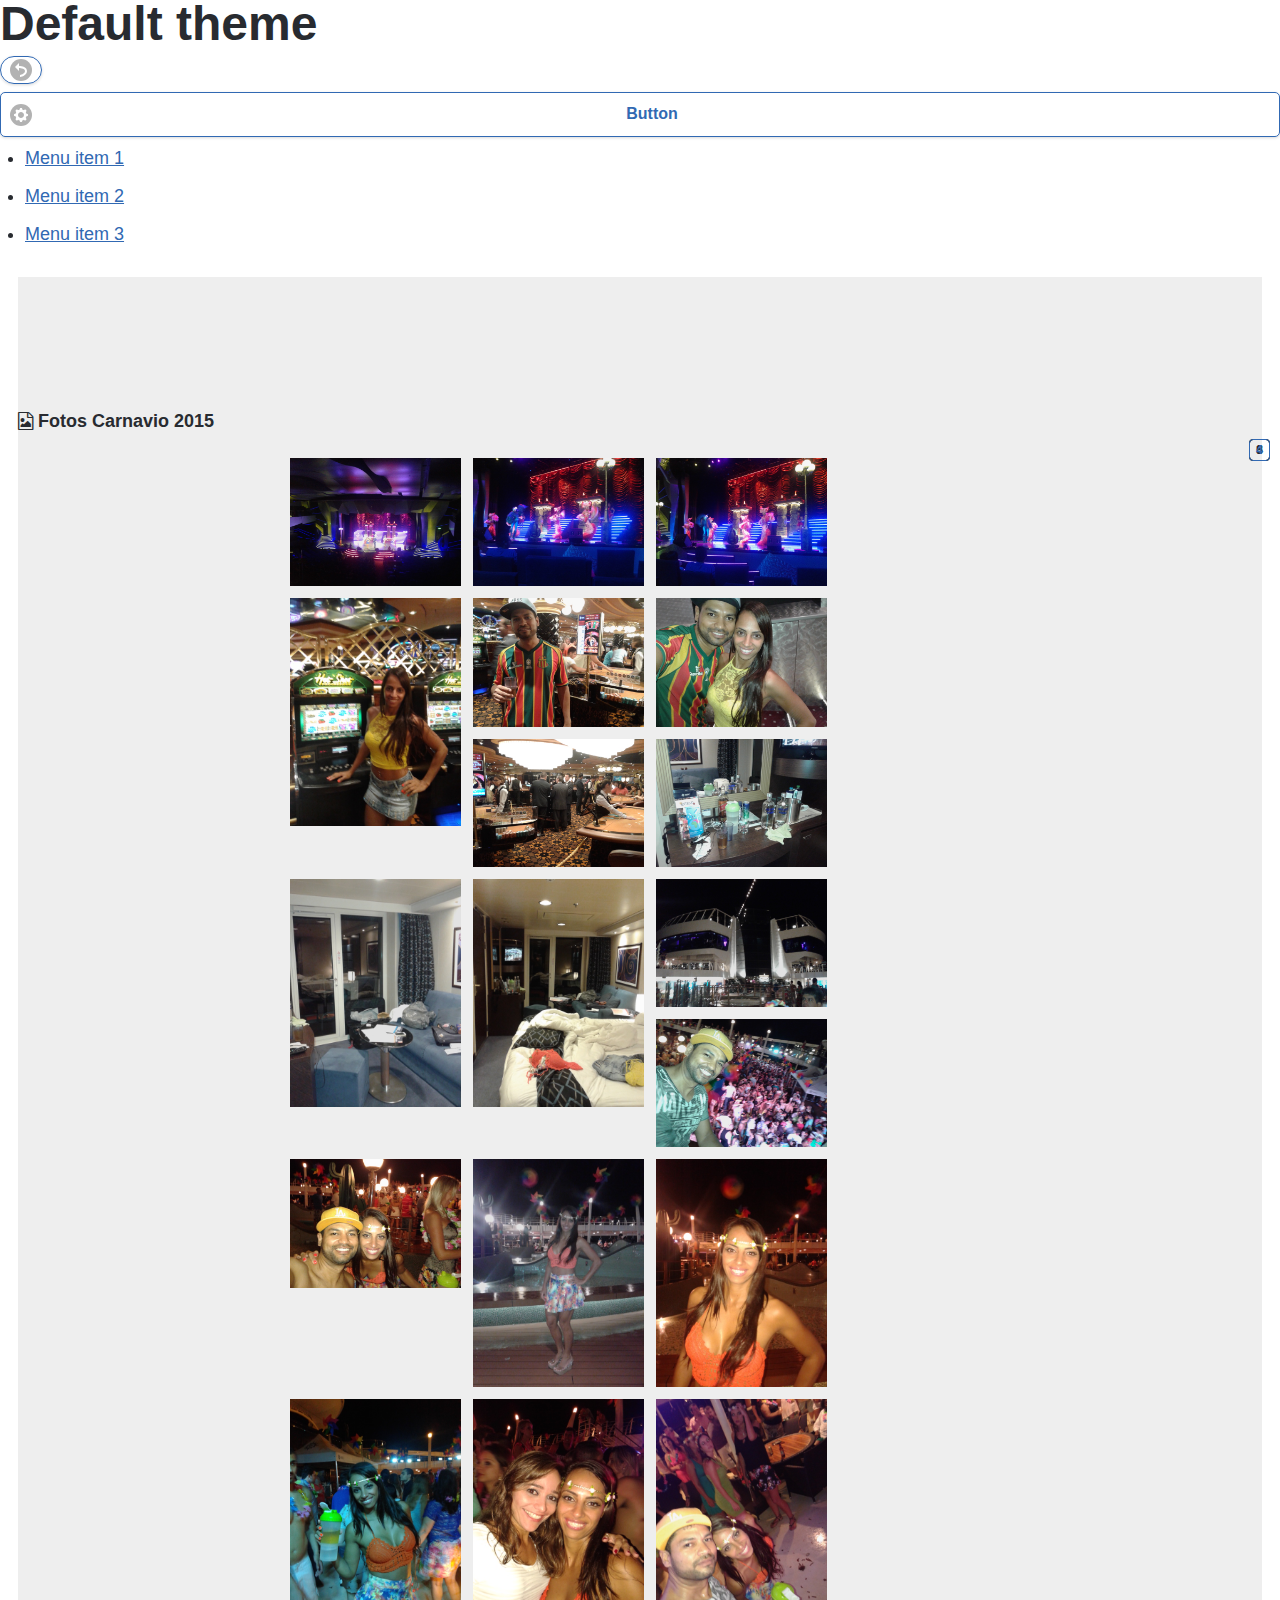
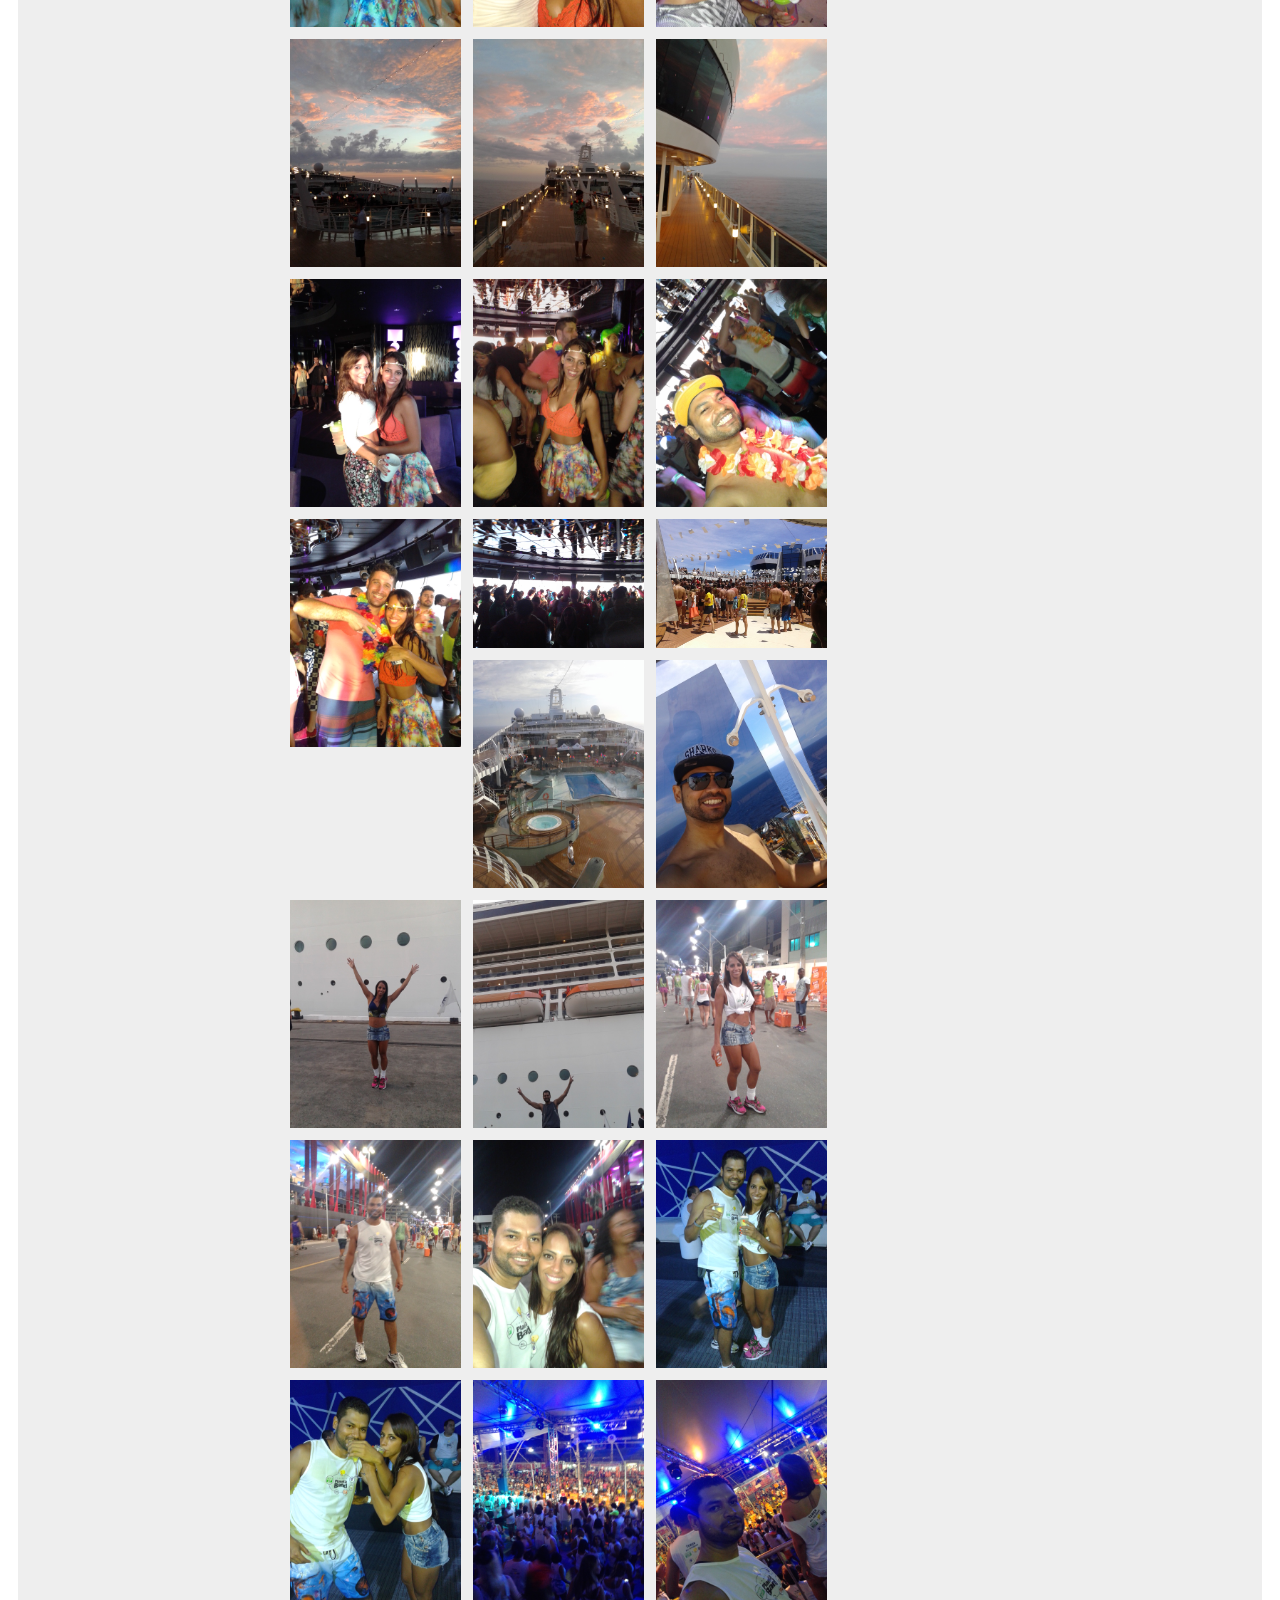
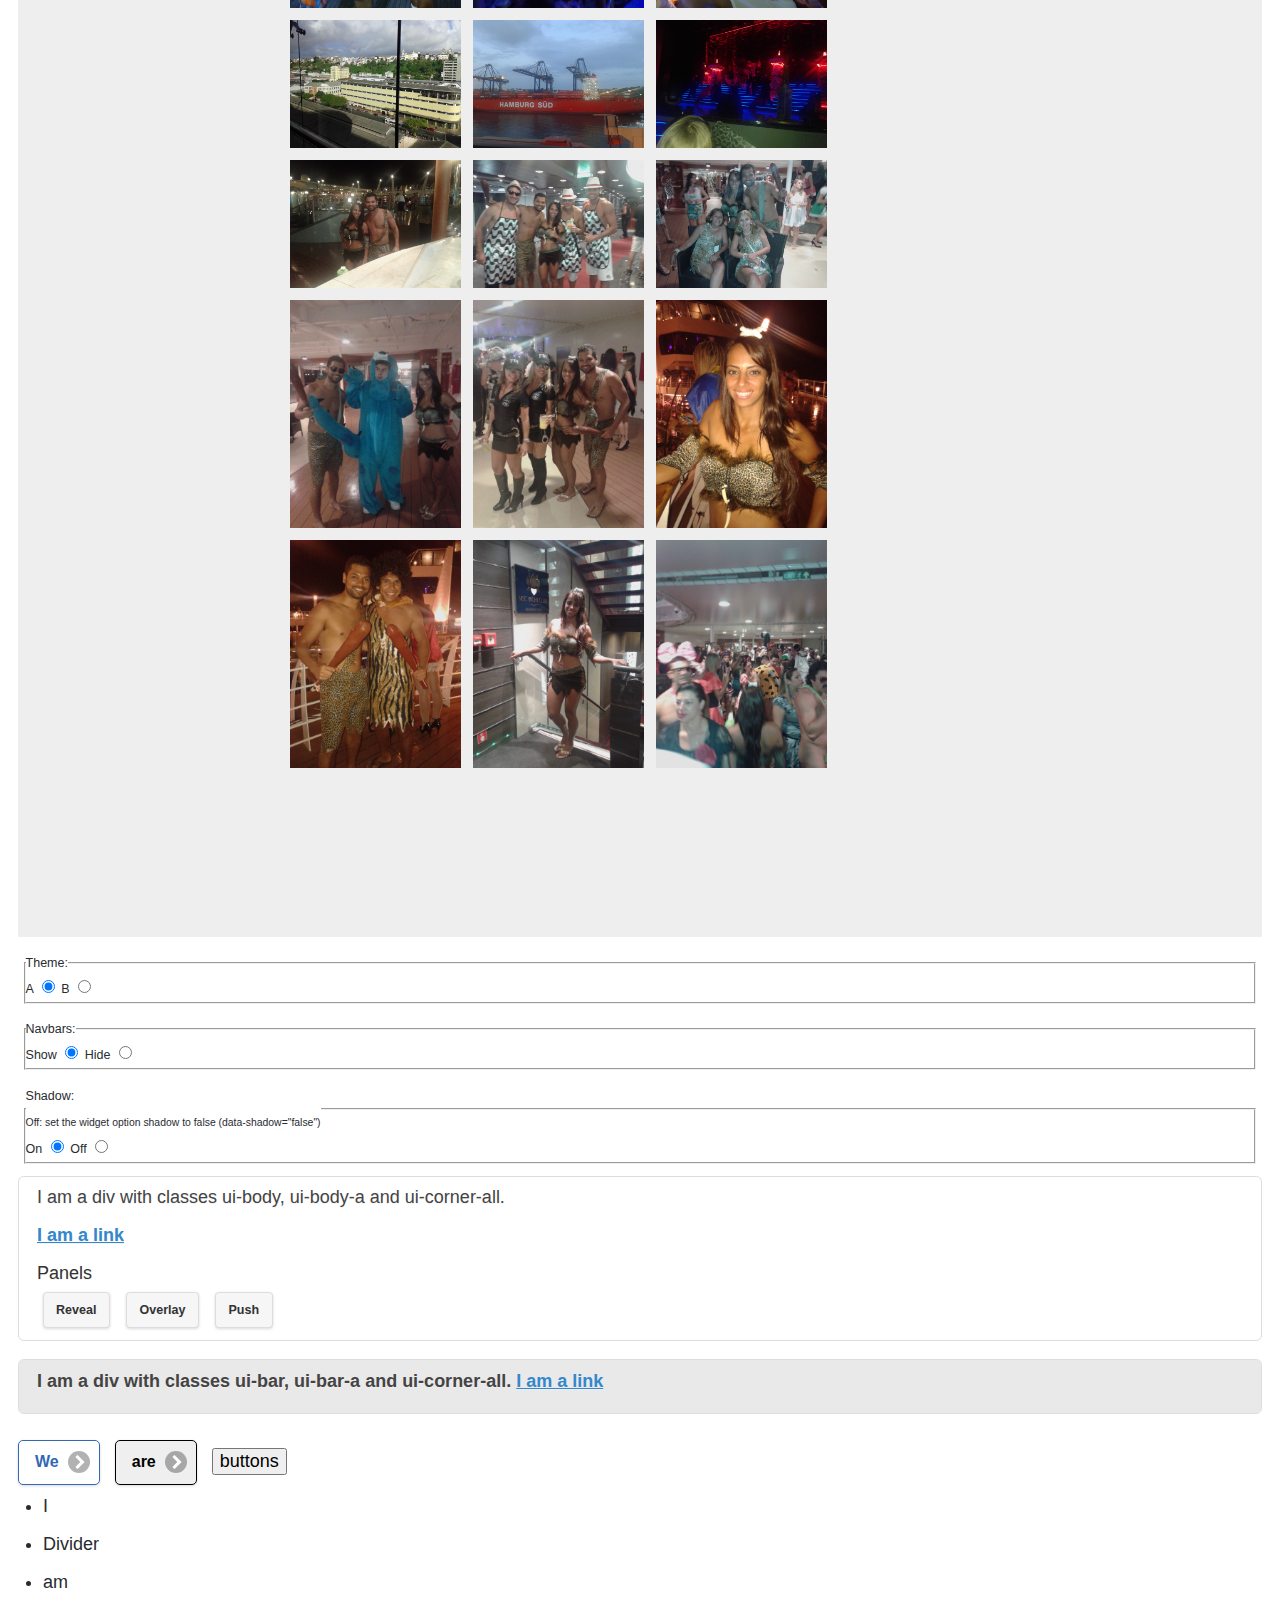
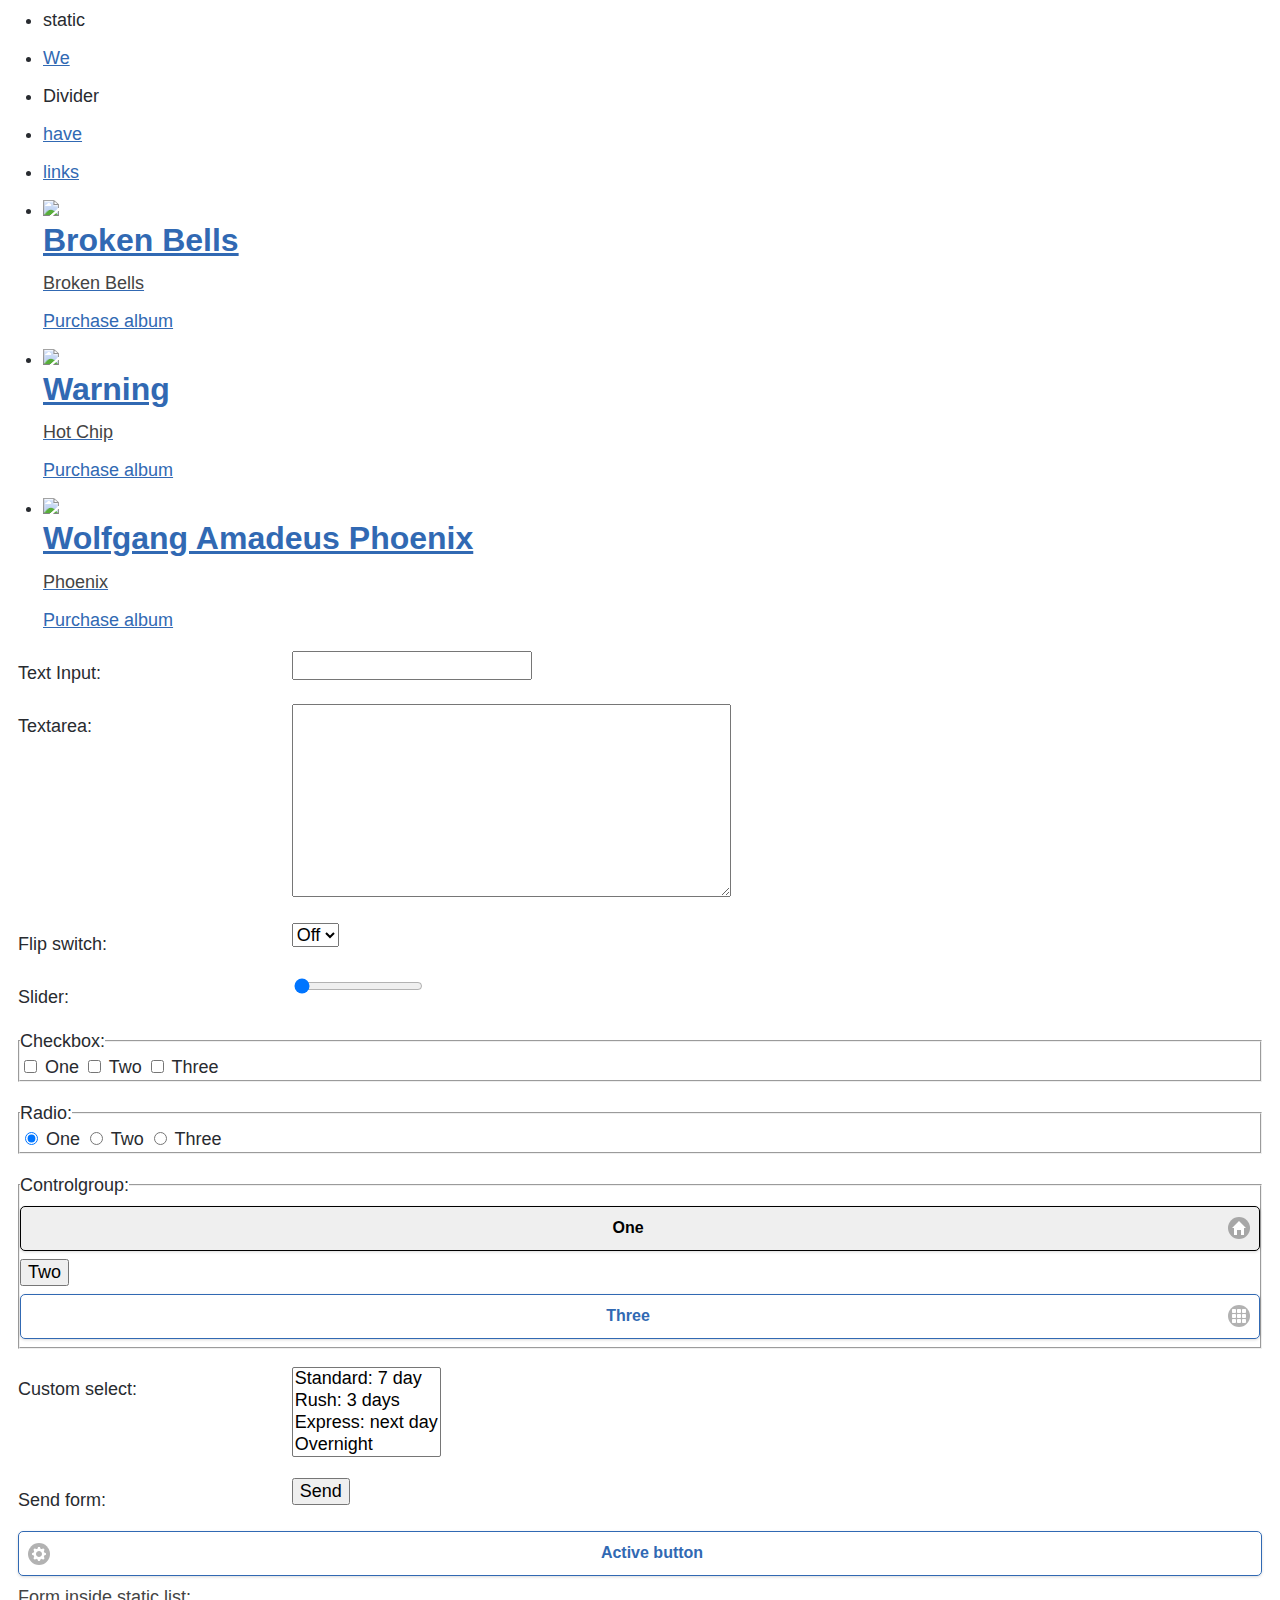
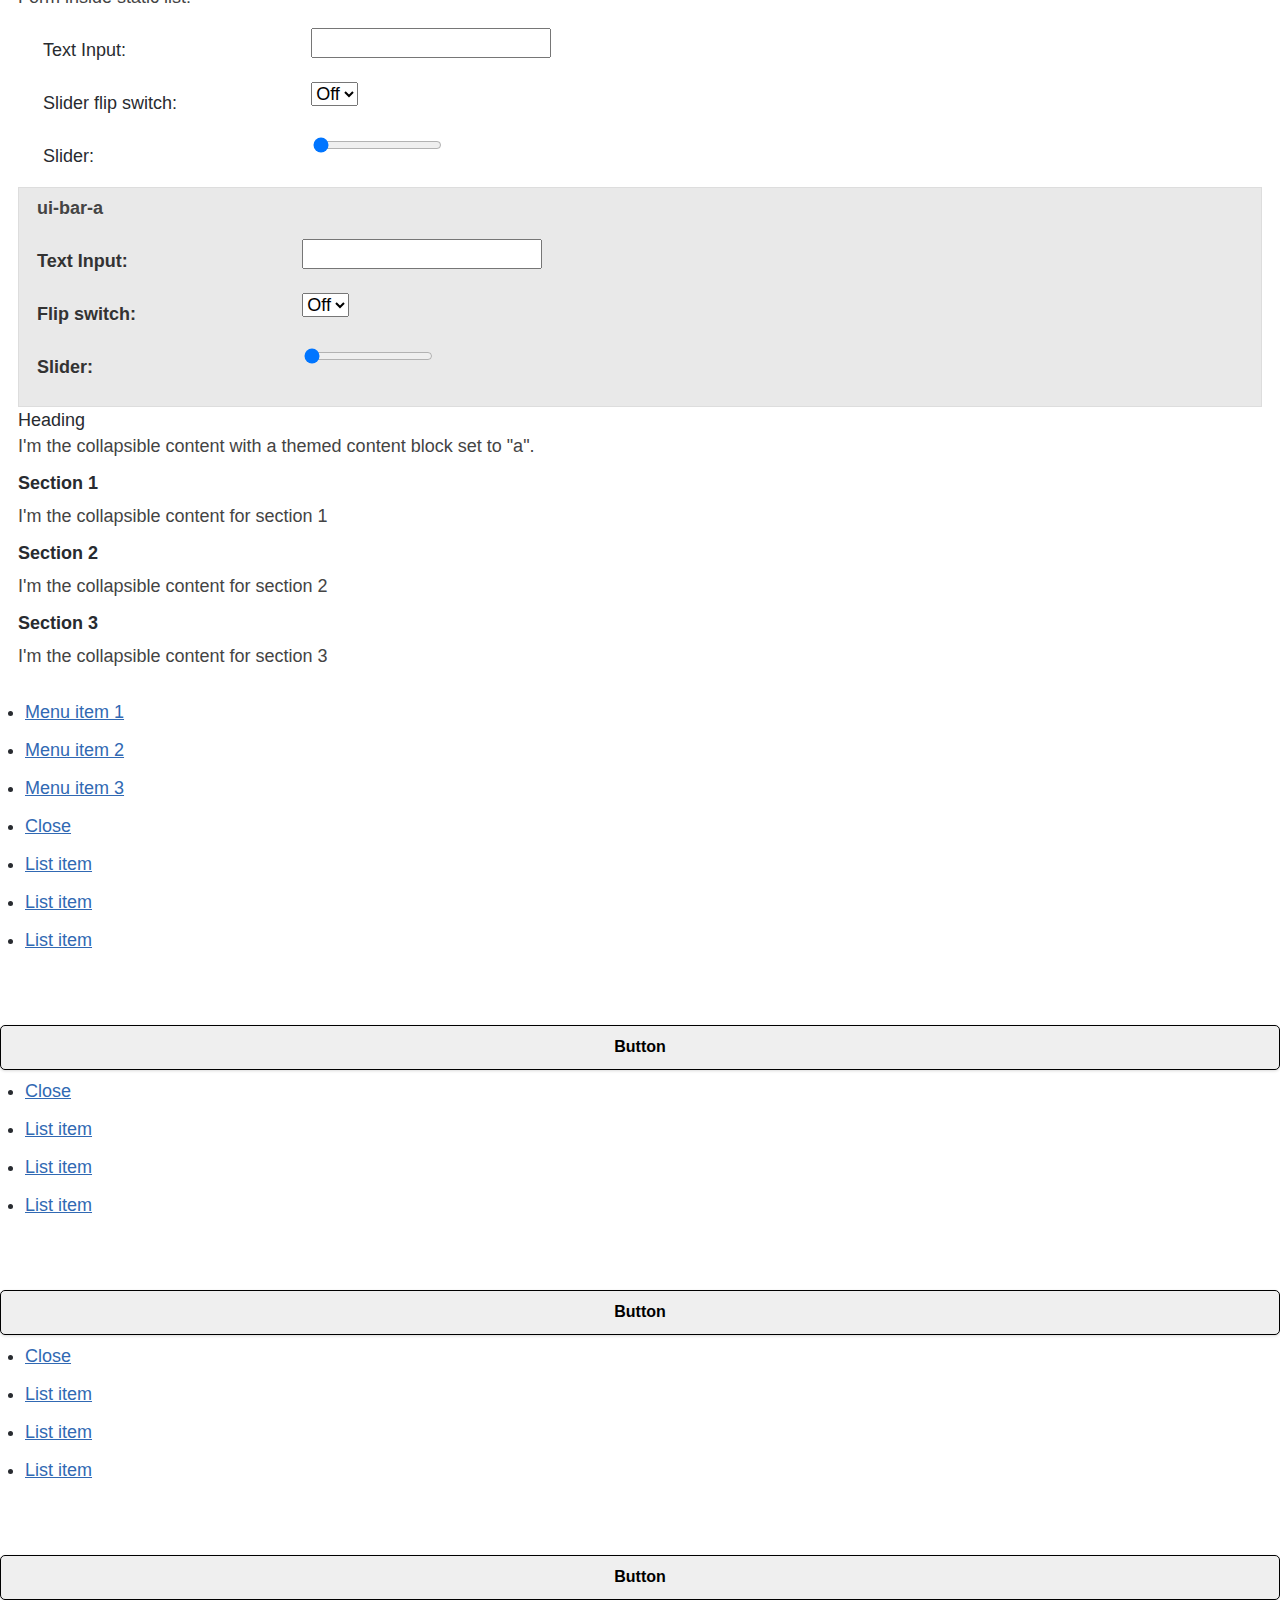
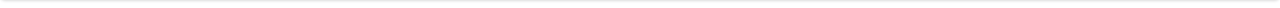
==== commit faedc74b: "Luiz Roberto 09/04/2015 07:28" ====
--- a/www/index.html
+++ b/www/index.html
@@ -26,7 +26,50 @@
         <meta name="msapplication-tap-highlight" content="no" />
         <!-- WARNING: for iOS 7, remove the width=device-width and height=device-height attributes. See https://issues.apache.org/jira/browse/CB-4323 -->
         <meta name="viewport" content="user-scalable=no, initial-scale=1, maximum-scale=1, minimum-scale=1, width=device-width, height=device-height, target-densitydpi=device-dpi" />
-        <link rel="stylesheet" type="text/css" href="css/index.css" />
+        
+        <!--<link rel="stylesheet" href="jquery-mobile/jquery.mobile-1.4.5.min.css" />-->
+        <link rel="stylesheet" href="jquery-mobile/css/jquery.mobile-1.4.5.min.css" />
+        <script src="jquery-mobile/jquery-1.11.1.min.js"></script>
+        <script src="jquery-mobile/jquery.mobile-1.4.5.min.js"></script>
+	<script>
+		$( document ).on( "pagecreate", function() {
+			$( "#theme-selector input" ).on( "change", function( event ) {
+				var themeClass = $( "#theme-selector input:checked" ).attr( "id" );
+
+				$( "#testpage" ).removeClass( "ui-page-theme-a ui-page-theme-b" ).addClass( "ui-page-theme-" + themeClass );
+				$( "#ui-body-test" ).removeClass( "ui-body-a ui-body-b" ).addClass( "ui-body-" + themeClass );
+				$( "#ui-bar-test, #ui-bar-form" ).removeClass( "ui-bar-a ui-bar-b" ).addClass( "ui-bar-" + themeClass );
+				$( ".ui-collapsible-content" ).removeClass( "ui-body-a ui-body-b" ).addClass( "ui-body-" + themeClass );
+				$( ".theme" ).text( themeClass );
+			});
+			$( "#opt-shadow input" ).on( "change", function( event ) {
+				if ( $( "#on" ).prop( "checked" ) ) {
+					$( "#testpage" ).removeClass( "noshadow" );
+				} else if ( $( "#off" ).prop( "checked" ) ) {
+					$( "#testpage" ).addClass( "noshadow" );
+				}
+			});
+			$( "#opt-navbars input" ).on( "change", function( event ) {
+				if ( $( "#show" ).prop( "checked" ) ) {
+					$( "#testpage .ui-navbar" ).show();
+					$( "#testpage .ui-footer h4" ).hide();
+				} else if ( $( "#hide" ).prop( "checked" ) ) {
+					$( "#testpage .ui-navbar" ).hide();
+					$( "#testpage .ui-footer h4" ).show();
+				}
+			});
+		});
+	</script>
+	<style>
+		.noshadow * {
+			-webkit-box-shadow: none !important;
+			-moz-box-shadow: none !important;
+			box-shadow: none !important;
+		}
+		form.ui-mini .ui-field-contain fieldset.ui-controlgroup legend small {
+			color: #666;
+		}
+	</style>
 
         <link rel="stylesheet" href="font-awesome/css/font-awesome.min.css">
 
@@ -41,42 +84,280 @@
         <title>App Carnavio 2015</title>
     </head>
     <body>
-
-        <h2><i class="fa fa-file-image-o"></i> Fotos Carnavio 2015</h2>
-
-        <div class="section section--head">
+        
+<div data-role="page" id="testpage">
+
+	<div data-role="header">
+		<h1>Default theme</h1>
+		<a href="#" data-rel="back" class="ui-btn ui-corner-all ui-shadow ui-icon-back ui-btn-icon-left ui-btn-icon-notext">Back</a>
+		<a href="#" class="ui-btn ui-corner-all ui-shadow ui-btn-icon-left ui-icon-gear">Button</a>
+		<div data-role="navbar">
+			<ul>
+				<li><a href="#" class="ui-btn-active ui-state-persist">Menu item 1</a></li>
+				<li><a href="#">Menu item 2</a></li>
+				<li><a href="#">Menu item 3</a></li>
+			</ul>
+		</div>
+	</div><!-- /header -->
+
+	<div class="ui-content" role="main">
+        <div class="section--head">
+
+            <h3><i class="fa fa-file-image-o"></i> Fotos Carnavio 2015</h3>
 
             <div class="row">
+                
                 <div id="demo-test-gallery" class="demo-gallery">
 
-                    <a href="img/photos/20150215_222839.jpg" data-size="1600x1600" data-med="img/photos/20150215_222839.jpg" data-med-size="1024x1024" data-author="Folkert Gorter" class="demo-gallery__img--main">
+                    <a href="img/photos/20150215_215833.jpg" data-size="640x480" data-med="img/photos/20150215_215833.jpg" data-med-size="1024x683" data-author="Luiz Roberto">
+                        <img src="img/photos/20150215_215833.jpg" alt="" />
+                        <figure>Teatro I</figure>
+                    </a>
+
+                    <a href="img/photos/20150215_220230.jpg" data-size="640x480" data-med="img/photos/20150215_220230.jpg" data-med-size="1024x683" data-author="Luiz Roberto">
+                        <img src="img/photos/20150215_220230.jpg" alt="" />
+                        <figure>Teatro II</figure>
+                    </a>
+
+                    <a href="img/photos/20150215_220247.jpg" data-size="640x480" data-med="img/photos/20150215_220247.jpg" data-med-size="1024x683" data-author="Luiz Roberto">
+                        <img src="img/photos/20150215_220247.jpg" alt="" />
+                        <figure>Teatro III</figure>
+                    </a>
+                    
+                    <a href="img/photos/20150215_222839.jpg" data-size="480x640" data-med="img/photos/20150215_222839.jpg" data-med-size="683x1024" data-author="Luiz Roberto">
                         <img src="img/photos/20150215_222839.jpg" alt="" />
-                        <figure>This is dummy caption.</figure>
-                    </a>
-
-                    <a href="img/photos/20150215_222634.jpg" data-size="1600x1068" data-med="img/photos/20150215_222634.jpg" data-med-size="1024x683" data-author="Samuel Rohl">
+                        <figure>Que tal uma jogatina?</figure>
+                    </a>
+
+                    <a href="img/photos/20150215_222816.jpg" data-size="640x480" data-med="img/photos/20150215_222816.jpg" data-med-size="1024x683" data-author="Luiz Roberto">
+                        <img src="img/photos/20150215_222816.jpg" alt="" />
+                        <figure>Boliviano no Cassino (Sampaio Correa)</figure>
+                    </a>
+
+                    <a href="img/photos/20150215_222634.jpg" data-size="640x480" data-med="img/photos/20150215_222634.jpg" data-med-size="1024x683" data-author="Luiz Roberto">
                         <img src="img/photos/20150215_222634.jpg" alt="" />
-                        <figure>This is dummy caption. It has been placed here solely to demonstrate the look and feel of finished, typeset text.</figure>
-                    </a>
-
-
-                    <a href="https://farm4.staticflickr.com/3902/14985871946_24f47d4b53_h.jpg" data-size="1600x1067" data-med="https://farm4.staticflickr.com/3902/14985871946_86abb8c56f_b.jpg" data-med-size="1024x683" data-author="Ales Krivec">
-                        <img src="https://farm4.staticflickr.com/3902/14985871946_86abb8c56f_m.jpg" alt="" />
-                        <figure>This is dummy caption. It is not meant to be read.</figure>
-                    </a>
-
-
-                    <a href="https://farm6.staticflickr.com/5584/14985868676_b51baa4071_h.jpg" data-size="1600x1067" data-med="https://farm6.staticflickr.com/5584/14985868676_4b802b932a_b.jpg" data-med-size="1024x683" data-author="Michael Hull">
-                        <img src="https://farm6.staticflickr.com/5584/14985868676_4b802b932a_m.jpg" alt="" />
-                        <figure>Dummy caption. It's Greek to you. Unless, of course, you're Greek, in which case, it really makes no sense.</figure>
-                    </a>
-
-                    <a href="https://farm4.staticflickr.com/3920/15008465772_d50c8f0531_h.jpg" data-size="1600x1067" data-med="https://farm4.staticflickr.com/3920/15008465772_383e697089_b.jpg" data-med-size="1024x683" data-author="Thomas Lefebvre">
-                        <img src="https://farm4.staticflickr.com/3920/15008465772_383e697089_m.jpg" alt="" />
-                        <figure>It's a dummy caption. He who searches for meaning here will be sorely disappointed.</figure>
-                    </a>
-
-
+                        <figure>Uma self depois do Teatro.</figure>
+                    </a>
+
+                    <a href="img/photos/20150215_222753.jpg" data-size="640x480" data-med="img/photos/20150215_222753.jpg" data-med-size="1024x683" data-author="Luiz Roberto">
+                        <img src="img/photos/20150215_222753.jpg" alt="" />
+                        <figure>Cassino</figure>
+                    </a>
+
+                    <a href="img/photos/20150215_234108.jpg" data-size="640x480" data-med="img/photos/20150215_234108.jpg" data-med-size="1024x683" data-author="Luiz Roberto">
+                        <img src="img/photos/20150215_234108.jpg" alt="" />
+                        <figure>Cabine II</figure>
+                    </a>
+
+                    <a href="img/photos/20150215_234203.jpg" data-size="480x640" data-med="img/photos/20150215_234203.jpg" data-med-size="683x1024" data-author="Luiz Roberto">
+                        <img src="img/photos/20150215_234203.jpg" alt="" />
+                        <figure>Cabine I</figure>
+                    </a>
+
+                    <a href="img/photos/20150215_234213.jpg" data-size="480x640" data-med="img/photos/20150215_234213.jpg" data-med-size="683x1024" data-author="Luiz Roberto">
+                        <img src="img/photos/20150215_234213.jpg" alt="" />
+                        <figure>Cabine III</figure>
+                    </a>
+
+                    <a href="img/photos/20150216_034444.jpg" data-size="640x480" data-med="img/photos/20150216_034444.jpg" data-med-size="1024x683" data-author="Luiz Roberto">
+                        <img src="img/photos/20150216_034444.jpg" alt="" />
+                        <figure>Festa Tropical I</figure>
+                    </a>
+
+                    <a href="img/photos/20150216_041237.jpg" data-size="640x480" data-med="img/photos/20150216_041237.jpg" data-med-size="1024x683" data-author="Luiz Roberto">
+                        <img src="img/photos/20150216_041237.jpg" alt="" />
+                        <figure>Festa Tropical II</figure>
+                    </a>
+
+                    <a href="img/photos/20150216_044501.jpg" data-size="640x480" data-med="img/photos/20150216_044501.jpg" data-med-size="1024x683" data-author="Luiz Roberto">
+                        <img src="img/photos/20150216_044501.jpg" alt="" />
+                        <figure>Festa Tropical III</figure>
+                    </a>
+
+                    <a href="img/photos/20150216_004621.jpg" data-size="480x640" data-med="img/photos/20150216_004621.jpg" data-med-size="683x1024" data-author="Luiz Roberto">
+                        <img src="img/photos/20150216_004621.jpg" alt="" />
+                        <figure>A princesa I</figure>
+                    </a>
+
+                    <a href="img/photos/20150216_004631.jpg" data-size="480x640" data-med="img/photos/20150216_004631.jpg" data-med-size="683x1024" data-author="Luiz Roberto">
+                        <img src="img/photos/20150216_004631.jpg" alt="" />
+                        <figure>A princesa II</figure>
+                    </a>
+
+                    <a href="img/photos/20150216_010435.jpg" data-size="480x640" data-med="img/photos/20150216_010435.jpg" data-med-size="683x1024" data-author="Luiz Roberto">
+                        <img src="img/photos/20150216_010435.jpg" alt="" />
+                        <figure>A princesa III</figure>
+                    </a>
+
+                    <a href="img/photos/20150216_055000.jpg" data-size="480x640" data-med="img/photos/20150216_055000.jpg" data-med-size="683x1024" data-author="Luiz Roberto">
+                        <img src="img/photos/20150216_055000.jpg" alt="" />
+                        <figure>Novas amizades I</figure>
+                    </a>
+
+                    <a href="img/photos/20150216_012019.jpg" data-size="480x640" data-med="img/photos/20150216_012019.jpg" data-med-size="683x1024" data-author="Luiz Roberto">
+                        <img src="img/photos/20150216_012019.jpg" alt="" />
+                        <figure>A bela e a fera</figure>
+                    </a>
+
+                    <a href="img/photos/20150216_063130.jpg" data-size="480x640" data-med="img/photos/20150216_063130.jpg" data-med-size="683x1024" data-author="Luiz Roberto">
+                        <img src="img/photos/20150216_063130.jpg" alt="" />
+                        <figure>Amanheceu I</figure>
+                    </a>
+
+                    <a href="img/photos/20150216_063135.jpg" data-size="480x640" data-med="img/photos/20150216_063135.jpg" data-med-size="683x1024" data-author="Luiz Roberto">
+                        <img src="img/photos/20150216_063135.jpg" alt="" />
+                        <figure>Amanheceu II</figure>
+                    </a>
+
+                    <a href="img/photos/20150216_063141.jpg" data-size="480x640" data-med="img/photos/20150216_063141.jpg" data-med-size="683x1024" data-author="Luiz Roberto">
+                        <img src="img/photos/20150216_063141.jpg" alt="" />
+                        <figure>Amanheceu III</figure>
+                    </a>
+
+                    <a href="img/photos/20150216_064915.jpg" data-size="480x640" data-med="img/photos/20150216_064915.jpg" data-med-size="683x1024" data-author="Luiz Roberto">
+                        <img src="img/photos/20150216_064915.jpg" alt="" />
+                        <figure>Festa na Boate I</figure>
+                    </a>
+
+                    <a href="img/photos/20150216_065509.jpg" data-size="480x640" data-med="img/photos/20150216_065509.jpg" data-med-size="683x1024" data-author="Luiz Roberto">
+                        <img src="img/photos/20150216_065509.jpg" alt="" />
+                        <figure>Festa na Boate II</figure>
+                    </a>
+
+                    <a href="img/photos/20150216_065810.jpg" data-size="480x640" data-med="img/photos/20150216_065810.jpg" data-med-size="683x1024" data-author="Luiz Roberto">
+                        <img src="img/photos/20150216_065810.jpg" alt="" />
+                        <figure>Festa na Boate III</figure>
+                    </a>
+
+                    <a href="img/photos/20150216_070901.jpg" data-size="480x640" data-med="img/photos/20150216_070901.jpg" data-med-size="683x1024" data-author="Luiz Roberto">
+                        <img src="img/photos/20150216_070901.jpg" alt="" />
+                        <figure>Novas amizades II</figure>
+                    </a>
+
+                    <a href="img/photos/20150216_065640.jpg" data-size="640x480" data-med="img/photos/20150216_065640.jpg" data-med-size="1024x683" data-author="Luiz Roberto">
+                        <img src="img/photos/20150216_065640.jpg" alt="" />
+                        <figure>Festa na Boate IV</figure>
+                    </a>
+
+                    <a href="img/photos/20150216_135324.jpg" data-size="640x480" data-med="img/photos/20150216_135324.jpg" data-med-size="1024x683" data-author="Luiz Roberto">
+                        <img src="img/photos/20150216_135324.jpg" alt="" />
+                        <figure>Bom dia!!!</figure>
+                    </a>
+
+                    <a href="img/photos/20150216_073831.jpg" data-size="480x640" data-med="img/photos/20150216_073831.jpg" data-med-size="683x1024" data-author="Luiz Roberto">
+                        <img src="img/photos/20150216_073831.jpg" alt="" />
+                        <figure>Role no Navio I</figure>
+                    </a>
+
+                    <a href="img/photos/20150216_141732.jpg" data-size="480x640" data-med="img/photos/20150216_141732.jpg" data-med-size="683x1024" data-author="Luiz Roberto">
+                        <img src="img/photos/20150216_141732.jpg" alt="" />
+                        <figure>Role no Navio II</figure>
+                    </a>
+
+                    <a href="img/photos/20150217_174404.jpg" data-size="480x640" data-med="img/photos/20150217_174404.jpg" data-med-size="683x1024" data-author="Luiz Roberto">
+                        <img src="img/photos/20150217_174404.jpg" alt="" />
+                        <figure>Salvador I</figure>
+                    </a>
+
+                    <a href="img/photos/20150217_174420.jpg" data-size="480x640" data-med="img/photos/20150217_174420.jpg" data-med-size="683x1024" data-author="Luiz Roberto">
+                        <img src="img/photos/20150217_174420.jpg" alt="" />
+                        <figure>Salvador II</figure>
+                    </a>
+
+                    <a href="img/photos/20150217_183925.jpg" data-size="480x640" data-med="img/photos/20150217_183925.jpg" data-med-size="683x1024" data-author="Luiz Roberto">
+                        <img src="img/photos/20150217_183925.jpg" alt="" />
+                        <figure>Salvador III</figure>
+                    </a>
+
+                    <a href="img/photos/20150217_183945.jpg" data-size="480x640" data-med="img/photos/20150217_183945.jpg" data-med-size="683x1024" data-author="Luiz Roberto">
+                        <img src="img/photos/20150217_183945.jpg" alt="" />
+                        <figure>Salvador IV</figure>
+                    </a>
+
+                    <a href="img/photos/20150217_184013.jpg" data-size="480x640" data-med="img/photos/20150217_184013.jpg" data-med-size="683x1024" data-author="Luiz Roberto">
+                        <img src="img/photos/20150217_184013.jpg" alt="" />
+                        <figure>Salvador V</figure>
+                    </a>
+
+                    <a href="img/photos/20150217_184619.jpg" data-size="480x640" data-med="img/photos/20150217_184619.jpg" data-med-size="683x1024" data-author="Luiz Roberto">
+                        <img src="img/photos/20150217_184619.jpg" alt="" />
+                        <figure>Salvador VI</figure>
+                    </a>
+
+                    <a href="img/photos/20150217_184628.jpg" data-size="480x640" data-med="img/photos/20150217_184628.jpg" data-med-size="683x1024" data-author="Luiz Roberto">
+                        <img src="img/photos/20150217_184628.jpg" alt="" />
+                        <figure>Salvador VII</figure>
+                    </a>
+
+                    <a href="img/photos/20150217_195010.jpg" data-size="480x640" data-med="img/photos/20150217_195010.jpg" data-med-size="683x1024" data-author="Luiz Roberto">
+                        <img src="img/photos/20150217_195010.jpg" alt="" />
+                        <figure>Salvador VIII</figure>
+                    </a>
+
+                    <a href="img/photos/20150217_190940.jpg" data-size="480x640" data-med="img/photos/20150217_190940.jpg" data-med-size="683x1024" data-author="Luiz Roberto">
+                        <img src="img/photos/20150217_190940.jpg" alt="" />
+                        <figure>Salvador IX</figure>
+                    </a>
+
+                    <a href="img/photos/20150218_161744.jpg" data-size="640x480" data-med="img/photos/20150218_161744.jpg" data-med-size="1024x683" data-author="Luiz Roberto">
+                        <img src="img/photos/20150218_161744.jpg" alt="" />
+                        <figure>Tchau Bahia! I</figure>
+                    </a>
+
+                    <a href="img/photos/20150218_180455.jpg" data-size="640x480" data-med="img/photos/20150218_180455.jpg" data-med-size="1024x683" data-author="Luiz Roberto">
+                        <img src="img/photos/20150218_180455.jpg" alt="" />
+                        <figure>Tchau Bahia! II</figure>
+                    </a>
+
+                    <a href="img/photos/20150219_210542.jpg" data-size="640x480" data-med="img/photos/20150219_210542.jpg" data-med-size="1024x683" data-author="Luiz Roberto">
+                        <img src="img/photos/20150219_210542.jpg" alt="" />
+                        <figure>Mais Teatro!</figure>
+                    </a>
+
+                    <a href="img/photos/20150219_230102.jpg" data-size="640x480" data-med="img/photos/20150219_230102.jpg" data-med-size="1024x683" data-author="Luiz Roberto">
+                        <img src="img/photos/20150219_230102.jpg" alt="" />
+                        <figure>Festa Fantasia I</figure>
+                    </a>
+
+                    <a href="img/photos/20150220_025314.jpg" data-size="640x480" data-med="img/photos/20150220_025314.jpg" data-med-size="1024x683" data-author="Luiz Roberto">
+                        <img src="img/photos/20150220_025314.jpg" alt="" />
+                        <figure>Festa Fantasia I</figure>
+                    </a>
+
+                    <a href="img/photos/20150220_040939.jpg" data-size="640x480" data-med="img/photos/20150220_040939.jpg" data-med-size="1024x683" data-author="Luiz Roberto">
+                        <img src="img/photos/20150220_040939.jpg" alt="" />
+                        <figure>Festa Fantasia I</figure>
+                    </a>
+
+                    <a href="img/photos/20150219_230338.jpg" data-size="480x640" data-med="img/photos/20150219_230338.jpg" data-med-size="683x1024" data-author="Luiz Roberto">
+                        <img src="img/photos/20150219_230338.jpg" alt="" />
+                        <figure>Festa Fantasia II</figure>
+                    </a>
+
+                    <a href="img/photos/20150220_021022.jpg" data-size="480x640" data-med="img/photos/20150220_021022.jpg" data-med-size="683x1024" data-author="Luiz Roberto">
+                        <img src="img/photos/20150220_021022.jpg" alt="" />
+                        <figure>Festa Fantasia III</figure>
+                    </a>
+
+                    <a href="img/photos/20150220_024426.jpg" data-size="480x640" data-med="img/photos/20150220_024426.jpg" data-med-size="683x1024" data-author="Luiz Roberto">
+                        <img src="img/photos/20150220_024426.jpg" alt="" />
+                        <figure>Pedrita linda!!!</figure>
+                    </a>
+
+                    <a href="img/photos/20150220_024557.jpg" data-size="480x640" data-med="img/photos/20150220_024557.jpg" data-med-size="683x1024" data-author="Luiz Roberto">
+                        <img src="img/photos/20150220_024557.jpg" alt="" />
+                        <figure>Brother da Pré-História #sqn</figure>
+                    </a>
+
+                    <a href="img/photos/20150220_024850.jpg" data-size="480x640" data-med="img/photos/20150220_024850.jpg" data-med-size="683x1024" data-author="Luiz Roberto">
+                        <img src="img/photos/20150220_024850.jpg" alt="" />
+                        <figure>Pedrita linda!!! De novo</figure>
+                    </a>
+
+                    <a href="img/photos/20150220_032119.jpg" data-size="480x640" data-med="img/photos/20150220_032119.jpg" data-med-size="683x1024" data-author="Luiz Roberto">
+                        <img src="img/photos/20150220_032119.jpg" alt="" />
+                        <figure>Pedrita linda!!! De novo</figure>
+                    </a>
 
                 </div>
 
@@ -318,16 +599,16 @@
                             }
 
                         };
-                        
+
 //                        options.mainClass = 'pswp--minimal--dark';
 //                        options.barsSize = {top: 0, bottom: 0};
 //                        options.captionEl = false;
-//                        options.fullscreenEl = false;
+                        options.fullscreenEl = false;
 //                        options.shareEl = false;
 //                        options.bgOpacity = 0.85;
 //                        options.tapToClose = true;
 //                        options.tapToToggleControls = false;
-                        
+
 
 //                        var radios = document.getElementsByName('gallery-style');
 //                        for (var i = 0, length = radios.length; i < length; i++) {
@@ -434,5 +715,269 @@
         <script type="text/javascript">
             app.initialize();
         </script>
+            
+            
+            
+            
+            
+
+		<form class="ui-mini">
+			<div class="ui-field-contain" id="theme-selector">
+				<fieldset data-role="controlgroup" data-type="horizontal">
+					<legend>Theme:</legend>
+					<label for="a">A</label>
+					<input type="radio" name="theme" id="a" checked>
+					<label for="b">B</label>
+					<input type="radio" name="theme" id="b">
+				</fieldset>
+			</div>
+			<div class="ui-field-contain" id="opt-navbars">
+				<fieldset data-role="controlgroup" data-type="horizontal">
+					<legend>Navbars:</legend>
+					<label for="show">Show</label>
+					<input type="radio" name="navbars" id="show" checked>
+					<label for="hide">Hide</label>
+					<input type="radio" name="navbars" id="hide">
+				</fieldset>
+			</div>
+			<div class="ui-field-contain" id="opt-shadow">
+				<fieldset data-role="controlgroup" data-type="horizontal">
+					<legend>Shadow:<br><small>Off: set the widget option shadow to false (data-shadow="false")</small></legend>
+					<label for="on">On</label>
+					<input type="radio" name="shadow" id="on" checked>
+					<label for="off">Off</label>
+					<input type="radio" name="shadow" id="off">
+				</fieldset>
+			</div>
+		</form>
+
+		<div id="ui-body-test" class="ui-body ui-body-a ui-corner-all" style="margin-bottom:1em;">
+		<p>I am a div with classes ui-body, ui-body-<span class="theme">a</span> and ui-corner-all.</p>
+		<p><a href="#">I am a link</a></p>
+			<h4>Panels</h4>
+			<a href="#panel-reveal" class="ui-btn ui-corner-all ui-shadow ui-btn-inline ui-mini">Reveal</a>
+			<a href="#panel-overlay" class="ui-btn ui-corner-all ui-shadow ui-btn-inline ui-mini">Overlay</a>
+			<a href="#panel-push" class="ui-btn ui-corner-all ui-shadow ui-btn-inline ui-mini">Push</a>
+		</div>
+
+		<div id="ui-bar-test" class="ui-bar ui-bar-a ui-corner-all" style="margin-bottom:1em;">
+		<p>I am a div with classes ui-bar, ui-bar-<span class="theme">a</span> and ui-corner-all. <a href="#">I am a link</a></p>
+		</div>
+
+		<a href="#" class="ui-btn ui-corner-all ui-shadow ui-btn-inline ui-icon-carat-r ui-btn-icon-right">We</a>
+		<button class="ui-btn ui-corner-all ui-shadow ui-btn-inline ui-icon-carat-r ui-btn-icon-right">are</button>
+		<input type="button" value="buttons" data-inline="true" data-icon="carat-r" data-iconpos="right">
+
+		<ul data-role="listview" data-inset="true">
+			<li>I</li>
+			<li data-role="list-divider">Divider<span class="ui-li-count">3</span></li>
+			<li>am</li>
+			<li>static<span class="ui-li-count">6</span></li>
+		</ul>
+
+		<ul data-role="listview" data-inset="true">
+			<li><a href="#">We</a></li>
+			<li data-role="list-divider">Divider</li>
+			<li><a href="#">have<span class="ui-li-count">4</span></a></li>
+			<li><a href="#">links</a></li>
+		</ul>
+
+		<ul data-role="listview" data-split-icon="gear" data-inset="true">
+			<li><a href="#">
+				<img src="../_assets/img/album-bb.jpg">
+			<h2>Broken Bells</h2>
+			<p>Broken Bells</p></a>
+				<a href="#purchase" data-rel="popup" data-position-to="window" data-transition="pop">Purchase album</a>
+			</li>
+			<li><a href="#">
+				<img src="../_assets/img/album-hc.jpg">
+			<h2>Warning</h2>
+			<p>Hot Chip</p></a>
+				<a href="#purchase" data-rel="popup" data-position-to="window" data-transition="pop">Purchase album</a>
+			</li>
+			<li><a href="#">
+				<img src="../_assets/img/album-bb.jpg">
+			<h2>Wolfgang Amadeus Phoenix</h2>
+			<p>Phoenix</p></a>
+				<a href="#purchase" data-rel="popup" data-position-to="window" data-transition="pop">Purchase album</a>
+			</li>
+		</ul>
+
+		<form>
+			<div class="ui-field-contain">
+				<label for="name2">Text Input:</label>
+				<input type="text" name="name2" id="name2" value="" data-clear-btn="true">
+			</div>
+			<div class="ui-field-contain">
+				<label for="textarea2">Textarea:</label>
+				<textarea cols="40" rows="8" name="textarea2" id="textarea2"></textarea>
+			</div>
+			<div class="ui-field-contain">
+				<label for="flip2">Flip switch:</label>
+				<select name="flip2" id="flip2" data-role="flipswitch">
+					<option value="off">Off</option>
+					<option value="on">On</option>
+				</select>
+			</div>
+			<div class="ui-field-contain">
+				<label for="slider2">Slider:</label>
+				<input type="range" name="slider2" id="slider2" value="0" min="0" max="100" data-highlight="true">
+			</div>
+			<div class="ui-field-contain">
+				<fieldset data-role="controlgroup">
+					<legend>Checkbox:</legend>
+					<input type="checkbox" name="checkbox-v-1a" id="checkbox-v-1a">
+					<label for="checkbox-v-1a">One</label>
+					<input type="checkbox" name="checkbox-v-1b" id="checkbox-v-1b">
+					<label for="checkbox-v-1b">Two</label>
+					<input type="checkbox" name="checkbox-v-1c" id="checkbox-v-1c">
+					<label for="checkbox-v-1c">Three</label>
+				</fieldset>
+			</div>
+			<div class="ui-field-contain">
+				<fieldset data-role="controlgroup">
+					<legend>Radio:</legend>
+					<input type="radio" name="radio-v-1" id="radio-v-1a" checked>
+					<label for="radio-v-1a">One</label>
+					<input type="radio" name="radio-v-1" id="radio-v-1b">
+					<label for="radio-v-1b">Two</label>
+					<input type="radio" name="radio-v-1" id="radio-v-1c">
+					<label for="radio-v-1c">Three</label>
+				</fieldset>
+			</div>
+			<div class="ui-field-contain">
+				<fieldset data-role="controlgroup" data-type="horizontal">
+					<legend>Controlgroup:</legend>
+					<button class="ui-btn ui-corner-all ui-shadow ui-icon-home ui-btn-icon-right">One</button>
+					<input type="button" data-icon="back" data-iconpos="right" value="Two">
+					<a href="#" class="ui-btn ui-corner-all ui-shadow ui-icon-grid ui-btn-icon-right">Three</a>
+				</fieldset>
+			</div>
+			<div class="ui-field-contain">
+				<label for="select-choice-1" class="select">Custom select:</label>
+				<select name="select-choice-1" id="select-choice-1" data-native-menu="false" multiple="multiple">
+					<option value="standard">Standard: 7 day</option>
+					<option value="rush">Rush: 3 days</option>
+					<option value="express">Express: next day</option>
+					<option value="overnight">Overnight</option>
+				</select>
+			</div>
+			<div class="ui-field-contain">
+				<label for="submit-1">Send form:</label>
+				<input type="submit" id="submit-1" value="Send">
+			</div>
+		</form>
+
+		<a href="#" class="ui-btn ui-corner-all ui-shadow ui-icon-gear ui-btn-icon-left ui-btn-active">Active button</a>
+
+		<p>Form inside static list:</p>
+
+		<form>
+			<ul data-role="listview" data-inset="true">
+				<li class="ui-field-contain">
+					<label for="name3">Text Input:</label>
+					<input type="text" name="name3" id="name3" value="" data-clear-btn="true">
+				</li>
+				<li class="ui-field-contain">
+					<label for="flip3">Slider flip switch:</label>
+					<select name="flip3" id="flip3" data-role="slider">
+						<option value="off">Off</option>
+						<option value="on">On</option>
+					</select>
+				</li>
+				<li class="ui-field-contain">
+					<label for="slider3">Slider:</label>
+					<input type="range" name="slider3" id="slider3" value="0" min="0" max="100" data-highlight="true">
+				</li>
+			</ul>
+		</form>
+
+		<div id="ui-bar-form" class="ui-bar ui-bar-a">
+		<p>ui-bar-<span class="theme">a</span></p>
+			<div class="ui-field-contain">
+				<label for="name4">Text Input:</label>
+				<input type="text" name="name4" id="name4" value="" data-clear-btn="true">
+			</div>
+			<div class="ui-field-contain">
+				<label for="flip4">Flip switch:</label>
+				<select name="flip4" id="flip4" data-role="slider">
+					<option value="off">Off</option>
+					<option value="on">On</option>
+				</select>
+			</div>
+			<div class="ui-field-contain">
+				<label for="slider4">Slider:</label>
+				<input type="range" name="slider4" id="slider4" value="0" min="0" max="100" data-highlight="true">
+			</div>
+		</div>
+
+		<div data-role="collapsible" data-content-theme="a">
+			<h4>Heading</h4>
+		<p>I'm the collapsible content with a themed content block set to "<span class="theme">a</span>".</p>
+		</div>
+
+		<div data-role="collapsibleset" data-content-theme="a">
+			<div data-role="collapsible">
+				<h3>Section 1</h3>
+			<p>I'm the collapsible content for section 1</p>
+			</div>
+			<div data-role="collapsible">
+				<h3>Section 2</h3>
+			<p>I'm the collapsible content for section 2</p>
+			</div>
+			<div data-role="collapsible">
+				<h3>Section 3</h3>
+			<p>I'm the collapsible content for section 3</p>
+			</div>
+		</div>
+
+	</div><!-- /content -->
+
+	<div data-role="footer" data-position="fixed">
+		<div data-role="navbar">
+			<ul>
+				<li><a href="#">Menu item 1</a></li>
+				<li><a href="#" class="ui-btn-active ui-state-persist">Menu item 2</a></li>
+				<li><a href="#">Menu item 3</a></li>
+			</ul>
+		</div>
+		<h4 style="display:none;">Footer</h4>
+	</div>
+
+	<div data-role="panel" id="panel-reveal">
+		<ul data-role="listview">
+			<li data-icon="delete"><a href="#" data-rel="close">Close</a></li>
+			<li><a href="#">List item</a></li>
+			<li><a href="#">List item</a></li>
+			<li><a href="#">List item</a></li>
+		</ul>
+		<br><br>
+		<button class="ui-btn ui-corner-all ui-shadow">Button</button>
+	</div>
+
+	<div data-role="panel" id="panel-overlay" data-display="overlay">
+		<ul data-role="listview">
+			<li data-icon="delete"><a href="#" data-rel="close">Close</a></li>
+			<li><a href="#">List item</a></li>
+			<li><a href="#">List item</a></li>
+			<li><a href="#">List item</a></li>
+		</ul>
+		<br><br>
+		<button class="ui-btn ui-corner-all ui-shadow">Button</button>
+	</div>
+
+	<div data-role="panel" id="panel-push" data-display="push">
+		<ul data-role="listview">
+			<li data-icon="delete"><a href="#" data-rel="close">Close</a></li>
+			<li><a href="#">List item</a></li>
+			<li><a href="#">List item</a></li>
+			<li><a href="#">List item</a></li>
+		</ul>
+		<br><br>
+		<button class="ui-btn ui-corner-all ui-shadow">Button</button>
+	</div>
+
+</div><!-- /page -->        
+
     </body>
 </html>
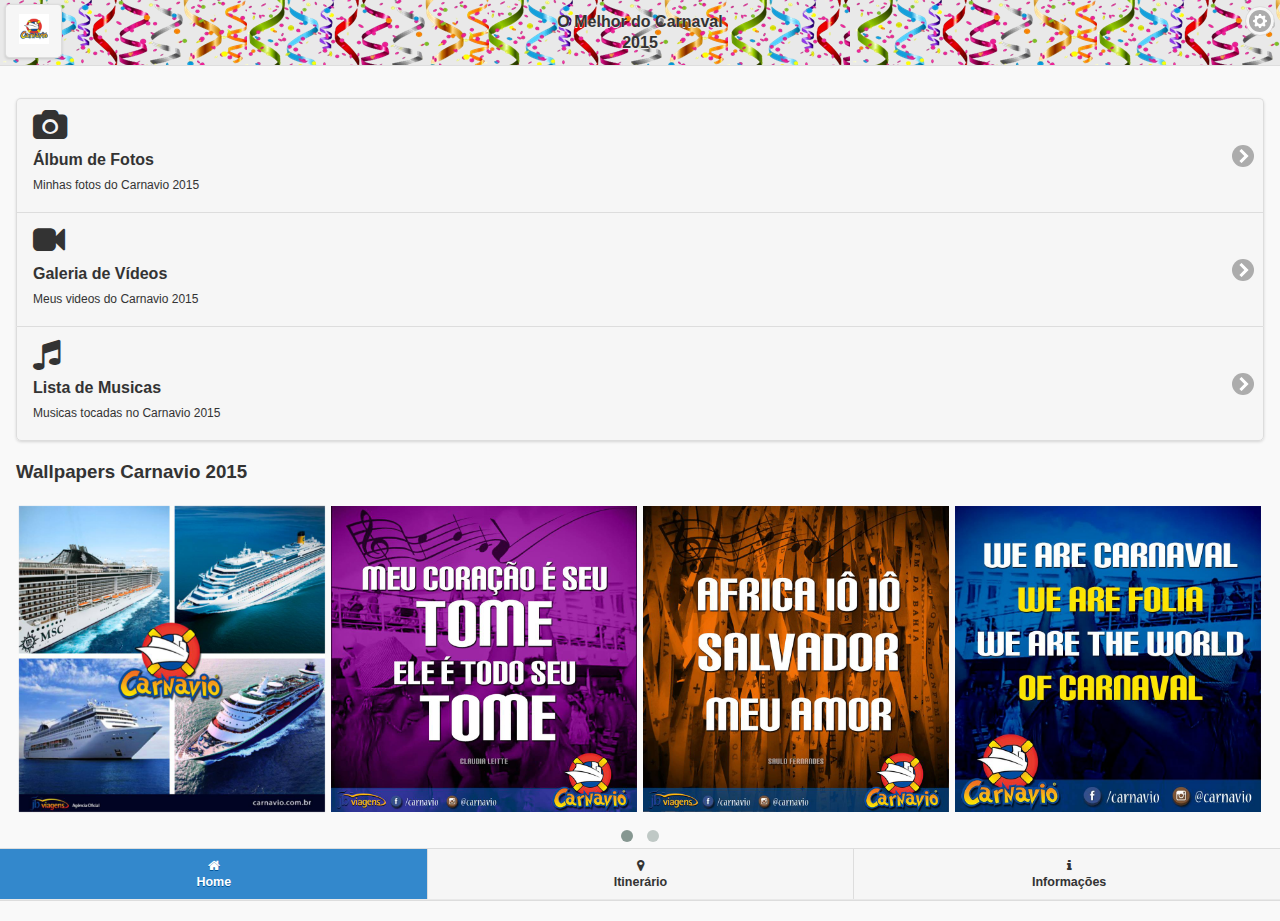
==== commit 532eea35: "Atualizações do dia 09/04/2015 às 18:09 horas" ====
--- a/www/index.html
+++ b/www/index.html
@@ -26,958 +26,158 @@
         <meta name="msapplication-tap-highlight" content="no" />
         <!-- WARNING: for iOS 7, remove the width=device-width and height=device-height attributes. See https://issues.apache.org/jira/browse/CB-4323 -->
         <meta name="viewport" content="user-scalable=no, initial-scale=1, maximum-scale=1, minimum-scale=1, width=device-width, height=device-height, target-densitydpi=device-dpi" />
-        
-        <!--<link rel="stylesheet" href="jquery-mobile/jquery.mobile-1.4.5.min.css" />-->
-        <link rel="stylesheet" href="jquery-mobile/css/jquery.mobile-1.4.5.min.css" />
-        <script src="jquery-mobile/jquery-1.11.1.min.js"></script>
-        <script src="jquery-mobile/jquery.mobile-1.4.5.min.js"></script>
-	<script>
-		$( document ).on( "pagecreate", function() {
-			$( "#theme-selector input" ).on( "change", function( event ) {
-				var themeClass = $( "#theme-selector input:checked" ).attr( "id" );
 
-				$( "#testpage" ).removeClass( "ui-page-theme-a ui-page-theme-b" ).addClass( "ui-page-theme-" + themeClass );
-				$( "#ui-body-test" ).removeClass( "ui-body-a ui-body-b" ).addClass( "ui-body-" + themeClass );
-				$( "#ui-bar-test, #ui-bar-form" ).removeClass( "ui-bar-a ui-bar-b" ).addClass( "ui-bar-" + themeClass );
-				$( ".ui-collapsible-content" ).removeClass( "ui-body-a ui-body-b" ).addClass( "ui-body-" + themeClass );
-				$( ".theme" ).text( themeClass );
-			});
-			$( "#opt-shadow input" ).on( "change", function( event ) {
-				if ( $( "#on" ).prop( "checked" ) ) {
-					$( "#testpage" ).removeClass( "noshadow" );
-				} else if ( $( "#off" ).prop( "checked" ) ) {
-					$( "#testpage" ).addClass( "noshadow" );
-				}
-			});
-			$( "#opt-navbars input" ).on( "change", function( event ) {
-				if ( $( "#show" ).prop( "checked" ) ) {
-					$( "#testpage .ui-navbar" ).show();
-					$( "#testpage .ui-footer h4" ).hide();
-				} else if ( $( "#hide" ).prop( "checked" ) ) {
-					$( "#testpage .ui-navbar" ).hide();
-					$( "#testpage .ui-footer h4" ).show();
-				}
-			});
-		});
-	</script>
-	<style>
-		.noshadow * {
-			-webkit-box-shadow: none !important;
-			-moz-box-shadow: none !important;
-			box-shadow: none !important;
-		}
-		form.ui-mini .ui-field-contain fieldset.ui-controlgroup legend small {
-			color: #666;
-		}
-	</style>
+        <title>App Carnavio 2015</title>
 
         <link rel="stylesheet" href="font-awesome/css/font-awesome.min.css">
+        <link rel="stylesheet" href="css/themes/default/jquery.mobile-1.4.5.min.css">
+        <script src="js/jquery.js"></script>
+        <script src="js/jquery.mobile-1.4.5.min.js"></script>
+        
+        <!-- Owl Carousel Assets -->
+        <link href="owl-carousel/owl.carousel.css" rel="stylesheet">
+        <link href="owl-carousel/owl.theme.css" rel="stylesheet">
+    
+        <script src="owl-carousel/owl.carousel.js"></script>
+        
+        <!-- Demo -->
 
-        <link href="site-assets/site.css?v=4.0.7-1.0.4" rel="stylesheet" />
-        <link href="dist/photoswipe.css?v=4.0.7-1.0.4" rel="stylesheet" />
-        <link href="dist/default-skin/default-skin.css?v=4.0.7-1.0.4" rel="stylesheet" />
+        <style>
+        #owl-demo .item{
+            margin: 3px;
+        }
+        #owl-demo .item img{
+            display: block;
+            width: 100%;
+            height: auto;
+        }
+        </style>
 
+        <script>
+        $(document).ready(function() {
+          $("#owl-demo").owlCarousel({
+            autoPlay: 3000,
+            items : 4,
+            itemsDesktop : [1199,3],
+            itemsDesktopSmall : [979,3]
+          });
 
-        <script src="dist/photoswipe.min.js?v=4.0.7-1.0.4"></script>
-        <script src="dist/photoswipe-ui-default.min.js?v=4.0.7-1.0.4"></script>
+        });
+        </script>
+    
+        <script>
+            $(document).on("pagecreate", function () {
+                $("#theme-selector input").on("change", function (event) {
+                    var themeClass = $("#theme-selector input:checked").attr("id");
 
-        <title>App Carnavio 2015</title>
+                    $("#testpage").removeClass("ui-page-theme-a ui-page-theme-b").addClass("ui-page-theme-" + themeClass);
+                    $("#ui-body-test").removeClass("ui-body-a ui-body-b").addClass("ui-body-" + themeClass);
+                    $("#ui-bar-test, #ui-bar-form").removeClass("ui-bar-a ui-bar-b").addClass("ui-bar-" + themeClass);
+                    $(".ui-collapsible-content").removeClass("ui-body-a ui-body-b").addClass("ui-body-" + themeClass);
+                    $(".theme").text(themeClass);
+                });
+                $("#opt-shadow input").on("change", function (event) {
+                    if ($("#on").prop("checked")) {
+                        $("#testpage").removeClass("noshadow");
+                    } else if ($("#off").prop("checked")) {
+                        $("#testpage").addClass("noshadow");
+                    }
+                });
+                $("#opt-navbars input").on("change", function (event) {
+                    if ($("#show").prop("checked")) {
+                        $("#testpage .ui-navbar").show();
+                        $("#testpage .ui-footer h4").hide();
+                    } else if ($("#hide").prop("checked")) {
+                        $("#testpage .ui-navbar").hide();
+                        $("#testpage .ui-footer h4").show();
+                    }
+                });
+            });
+        </script>
+        <style>
+            #owl-demo .item{
+              margin: 3px;
+            }
+            #owl-demo .item img{
+              display: block;
+              width: 100%;
+              height: auto;
+            }
+            .noshadow * {
+                -webkit-box-shadow: none !important;
+                -moz-box-shadow: none !important;
+                box-shadow: none !important;
+            }
+            form.ui-mini .ui-field-contain fieldset.ui-controlgroup legend small {
+                color: #666;
+            }
+        </style>
     </head>
     <body>
-        
-<div data-role="page" id="testpage">
 
-	<div data-role="header">
-		<h1>Default theme</h1>
-		<a href="#" data-rel="back" class="ui-btn ui-corner-all ui-shadow ui-icon-back ui-btn-icon-left ui-btn-icon-notext">Back</a>
-		<a href="#" class="ui-btn ui-corner-all ui-shadow ui-btn-icon-left ui-icon-gear">Button</a>
-		<div data-role="navbar">
-			<ul>
-				<li><a href="#" class="ui-btn-active ui-state-persist">Menu item 1</a></li>
-				<li><a href="#">Menu item 2</a></li>
-				<li><a href="#">Menu item 3</a></li>
-			</ul>
-		</div>
-	</div><!-- /header -->
+        <div data-role="page" id="testpage">
 
-	<div class="ui-content" role="main">
-        <div class="section--head">
+            <div data-role="header" data-position="fixed" style="background-image: url(img/FundoCabecalho.png);">
+                <h1>O Melhor do Carnaval <br />2015</h1>
+                <a href="#"><img src="img/LogoTitulo.png" alt="Carnavio 01" width="30" height="30"></a>
+                <a href="#" class="ui-btn ui-icon-gear ui-btn-icon-notext ui-corner-all">No text</a>
+            </div><!-- /header -->
 
-            <h3><i class="fa fa-file-image-o"></i> Fotos Carnavio 2015</h3>
+            <div class="ui-content" role="main">
+                
+                <ul data-role="listview" data-split-icon="gear" data-inset="true">
+                    <li><a href="albumPhotos.html">
+                            <i class="fa fa-camera fa-2x"></i>
+                            <h2>Álbum de Fotos</h2>
+                            <p>Minhas fotos do Carnavio 2015</p></a>
+                        <!--<a href="#purchase" data-rel="popup" data-position-to="window" data-transition="pop">Purchase album</a>-->
+                    </li>
+                    <li><a href="#">
+                            <i class="fa fa-video-camera fa-2x"></i>
+                            <h2>Galeria de Vídeos</h2>
+                            <p>Meus videos do Carnavio 2015</p></a>
+                    </li>
+                    <li><a href="#">
+                            <i class="fa fa-music fa-2x"></i>
+                            <h2>Lista de Musicas</h2>
+                            <p>Musicas tocadas no Carnavio 2015</p></a>
+                    </li>
+                </ul>
+                
+                <h3>Wallpapers Carnavio 2015</h3>
+                
+                <div id="owl-demo">
 
-            <div class="row">
-                
-                <div id="demo-test-gallery" class="demo-gallery">
-
-                    <a href="img/photos/20150215_215833.jpg" data-size="640x480" data-med="img/photos/20150215_215833.jpg" data-med-size="1024x683" data-author="Luiz Roberto">
-                        <img src="img/photos/20150215_215833.jpg" alt="" />
-                        <figure>Teatro I</figure>
-                    </a>
-
-                    <a href="img/photos/20150215_220230.jpg" data-size="640x480" data-med="img/photos/20150215_220230.jpg" data-med-size="1024x683" data-author="Luiz Roberto">
-                        <img src="img/photos/20150215_220230.jpg" alt="" />
-                        <figure>Teatro II</figure>
-                    </a>
-
-                    <a href="img/photos/20150215_220247.jpg" data-size="640x480" data-med="img/photos/20150215_220247.jpg" data-med-size="1024x683" data-author="Luiz Roberto">
-                        <img src="img/photos/20150215_220247.jpg" alt="" />
-                        <figure>Teatro III</figure>
-                    </a>
-                    
-                    <a href="img/photos/20150215_222839.jpg" data-size="480x640" data-med="img/photos/20150215_222839.jpg" data-med-size="683x1024" data-author="Luiz Roberto">
-                        <img src="img/photos/20150215_222839.jpg" alt="" />
-                        <figure>Que tal uma jogatina?</figure>
-                    </a>
-
-                    <a href="img/photos/20150215_222816.jpg" data-size="640x480" data-med="img/photos/20150215_222816.jpg" data-med-size="1024x683" data-author="Luiz Roberto">
-                        <img src="img/photos/20150215_222816.jpg" alt="" />
-                        <figure>Boliviano no Cassino (Sampaio Correa)</figure>
-                    </a>
-
-                    <a href="img/photos/20150215_222634.jpg" data-size="640x480" data-med="img/photos/20150215_222634.jpg" data-med-size="1024x683" data-author="Luiz Roberto">
-                        <img src="img/photos/20150215_222634.jpg" alt="" />
-                        <figure>Uma self depois do Teatro.</figure>
-                    </a>
-
-                    <a href="img/photos/20150215_222753.jpg" data-size="640x480" data-med="img/photos/20150215_222753.jpg" data-med-size="1024x683" data-author="Luiz Roberto">
-                        <img src="img/photos/20150215_222753.jpg" alt="" />
-                        <figure>Cassino</figure>
-                    </a>
-
-                    <a href="img/photos/20150215_234108.jpg" data-size="640x480" data-med="img/photos/20150215_234108.jpg" data-med-size="1024x683" data-author="Luiz Roberto">
-                        <img src="img/photos/20150215_234108.jpg" alt="" />
-                        <figure>Cabine II</figure>
-                    </a>
-
-                    <a href="img/photos/20150215_234203.jpg" data-size="480x640" data-med="img/photos/20150215_234203.jpg" data-med-size="683x1024" data-author="Luiz Roberto">
-                        <img src="img/photos/20150215_234203.jpg" alt="" />
-                        <figure>Cabine I</figure>
-                    </a>
-
-                    <a href="img/photos/20150215_234213.jpg" data-size="480x640" data-med="img/photos/20150215_234213.jpg" data-med-size="683x1024" data-author="Luiz Roberto">
-                        <img src="img/photos/20150215_234213.jpg" alt="" />
-                        <figure>Cabine III</figure>
-                    </a>
-
-                    <a href="img/photos/20150216_034444.jpg" data-size="640x480" data-med="img/photos/20150216_034444.jpg" data-med-size="1024x683" data-author="Luiz Roberto">
-                        <img src="img/photos/20150216_034444.jpg" alt="" />
-                        <figure>Festa Tropical I</figure>
-                    </a>
-
-                    <a href="img/photos/20150216_041237.jpg" data-size="640x480" data-med="img/photos/20150216_041237.jpg" data-med-size="1024x683" data-author="Luiz Roberto">
-                        <img src="img/photos/20150216_041237.jpg" alt="" />
-                        <figure>Festa Tropical II</figure>
-                    </a>
-
-                    <a href="img/photos/20150216_044501.jpg" data-size="640x480" data-med="img/photos/20150216_044501.jpg" data-med-size="1024x683" data-author="Luiz Roberto">
-                        <img src="img/photos/20150216_044501.jpg" alt="" />
-                        <figure>Festa Tropical III</figure>
-                    </a>
-
-                    <a href="img/photos/20150216_004621.jpg" data-size="480x640" data-med="img/photos/20150216_004621.jpg" data-med-size="683x1024" data-author="Luiz Roberto">
-                        <img src="img/photos/20150216_004621.jpg" alt="" />
-                        <figure>A princesa I</figure>
-                    </a>
-
-                    <a href="img/photos/20150216_004631.jpg" data-size="480x640" data-med="img/photos/20150216_004631.jpg" data-med-size="683x1024" data-author="Luiz Roberto">
-                        <img src="img/photos/20150216_004631.jpg" alt="" />
-                        <figure>A princesa II</figure>
-                    </a>
-
-                    <a href="img/photos/20150216_010435.jpg" data-size="480x640" data-med="img/photos/20150216_010435.jpg" data-med-size="683x1024" data-author="Luiz Roberto">
-                        <img src="img/photos/20150216_010435.jpg" alt="" />
-                        <figure>A princesa III</figure>
-                    </a>
-
-                    <a href="img/photos/20150216_055000.jpg" data-size="480x640" data-med="img/photos/20150216_055000.jpg" data-med-size="683x1024" data-author="Luiz Roberto">
-                        <img src="img/photos/20150216_055000.jpg" alt="" />
-                        <figure>Novas amizades I</figure>
-                    </a>
-
-                    <a href="img/photos/20150216_012019.jpg" data-size="480x640" data-med="img/photos/20150216_012019.jpg" data-med-size="683x1024" data-author="Luiz Roberto">
-                        <img src="img/photos/20150216_012019.jpg" alt="" />
-                        <figure>A bela e a fera</figure>
-                    </a>
-
-                    <a href="img/photos/20150216_063130.jpg" data-size="480x640" data-med="img/photos/20150216_063130.jpg" data-med-size="683x1024" data-author="Luiz Roberto">
-                        <img src="img/photos/20150216_063130.jpg" alt="" />
-                        <figure>Amanheceu I</figure>
-                    </a>
-
-                    <a href="img/photos/20150216_063135.jpg" data-size="480x640" data-med="img/photos/20150216_063135.jpg" data-med-size="683x1024" data-author="Luiz Roberto">
-                        <img src="img/photos/20150216_063135.jpg" alt="" />
-                        <figure>Amanheceu II</figure>
-                    </a>
-
-                    <a href="img/photos/20150216_063141.jpg" data-size="480x640" data-med="img/photos/20150216_063141.jpg" data-med-size="683x1024" data-author="Luiz Roberto">
-                        <img src="img/photos/20150216_063141.jpg" alt="" />
-                        <figure>Amanheceu III</figure>
-                    </a>
-
-                    <a href="img/photos/20150216_064915.jpg" data-size="480x640" data-med="img/photos/20150216_064915.jpg" data-med-size="683x1024" data-author="Luiz Roberto">
-                        <img src="img/photos/20150216_064915.jpg" alt="" />
-                        <figure>Festa na Boate I</figure>
-                    </a>
-
-                    <a href="img/photos/20150216_065509.jpg" data-size="480x640" data-med="img/photos/20150216_065509.jpg" data-med-size="683x1024" data-author="Luiz Roberto">
-                        <img src="img/photos/20150216_065509.jpg" alt="" />
-                        <figure>Festa na Boate II</figure>
-                    </a>
-
-                    <a href="img/photos/20150216_065810.jpg" data-size="480x640" data-med="img/photos/20150216_065810.jpg" data-med-size="683x1024" data-author="Luiz Roberto">
-                        <img src="img/photos/20150216_065810.jpg" alt="" />
-                        <figure>Festa na Boate III</figure>
-                    </a>
-
-                    <a href="img/photos/20150216_070901.jpg" data-size="480x640" data-med="img/photos/20150216_070901.jpg" data-med-size="683x1024" data-author="Luiz Roberto">
-                        <img src="img/photos/20150216_070901.jpg" alt="" />
-                        <figure>Novas amizades II</figure>
-                    </a>
-
-                    <a href="img/photos/20150216_065640.jpg" data-size="640x480" data-med="img/photos/20150216_065640.jpg" data-med-size="1024x683" data-author="Luiz Roberto">
-                        <img src="img/photos/20150216_065640.jpg" alt="" />
-                        <figure>Festa na Boate IV</figure>
-                    </a>
-
-                    <a href="img/photos/20150216_135324.jpg" data-size="640x480" data-med="img/photos/20150216_135324.jpg" data-med-size="1024x683" data-author="Luiz Roberto">
-                        <img src="img/photos/20150216_135324.jpg" alt="" />
-                        <figure>Bom dia!!!</figure>
-                    </a>
-
-                    <a href="img/photos/20150216_073831.jpg" data-size="480x640" data-med="img/photos/20150216_073831.jpg" data-med-size="683x1024" data-author="Luiz Roberto">
-                        <img src="img/photos/20150216_073831.jpg" alt="" />
-                        <figure>Role no Navio I</figure>
-                    </a>
-
-                    <a href="img/photos/20150216_141732.jpg" data-size="480x640" data-med="img/photos/20150216_141732.jpg" data-med-size="683x1024" data-author="Luiz Roberto">
-                        <img src="img/photos/20150216_141732.jpg" alt="" />
-                        <figure>Role no Navio II</figure>
-                    </a>
-
-                    <a href="img/photos/20150217_174404.jpg" data-size="480x640" data-med="img/photos/20150217_174404.jpg" data-med-size="683x1024" data-author="Luiz Roberto">
-                        <img src="img/photos/20150217_174404.jpg" alt="" />
-                        <figure>Salvador I</figure>
-                    </a>
-
-                    <a href="img/photos/20150217_174420.jpg" data-size="480x640" data-med="img/photos/20150217_174420.jpg" data-med-size="683x1024" data-author="Luiz Roberto">
-                        <img src="img/photos/20150217_174420.jpg" alt="" />
-                        <figure>Salvador II</figure>
-                    </a>
-
-                    <a href="img/photos/20150217_183925.jpg" data-size="480x640" data-med="img/photos/20150217_183925.jpg" data-med-size="683x1024" data-author="Luiz Roberto">
-                        <img src="img/photos/20150217_183925.jpg" alt="" />
-                        <figure>Salvador III</figure>
-                    </a>
-
-                    <a href="img/photos/20150217_183945.jpg" data-size="480x640" data-med="img/photos/20150217_183945.jpg" data-med-size="683x1024" data-author="Luiz Roberto">
-                        <img src="img/photos/20150217_183945.jpg" alt="" />
-                        <figure>Salvador IV</figure>
-                    </a>
-
-                    <a href="img/photos/20150217_184013.jpg" data-size="480x640" data-med="img/photos/20150217_184013.jpg" data-med-size="683x1024" data-author="Luiz Roberto">
-                        <img src="img/photos/20150217_184013.jpg" alt="" />
-                        <figure>Salvador V</figure>
-                    </a>
-
-                    <a href="img/photos/20150217_184619.jpg" data-size="480x640" data-med="img/photos/20150217_184619.jpg" data-med-size="683x1024" data-author="Luiz Roberto">
-                        <img src="img/photos/20150217_184619.jpg" alt="" />
-                        <figure>Salvador VI</figure>
-                    </a>
-
-                    <a href="img/photos/20150217_184628.jpg" data-size="480x640" data-med="img/photos/20150217_184628.jpg" data-med-size="683x1024" data-author="Luiz Roberto">
-                        <img src="img/photos/20150217_184628.jpg" alt="" />
-                        <figure>Salvador VII</figure>
-                    </a>
-
-                    <a href="img/photos/20150217_195010.jpg" data-size="480x640" data-med="img/photos/20150217_195010.jpg" data-med-size="683x1024" data-author="Luiz Roberto">
-                        <img src="img/photos/20150217_195010.jpg" alt="" />
-                        <figure>Salvador VIII</figure>
-                    </a>
-
-                    <a href="img/photos/20150217_190940.jpg" data-size="480x640" data-med="img/photos/20150217_190940.jpg" data-med-size="683x1024" data-author="Luiz Roberto">
-                        <img src="img/photos/20150217_190940.jpg" alt="" />
-                        <figure>Salvador IX</figure>
-                    </a>
-
-                    <a href="img/photos/20150218_161744.jpg" data-size="640x480" data-med="img/photos/20150218_161744.jpg" data-med-size="1024x683" data-author="Luiz Roberto">
-                        <img src="img/photos/20150218_161744.jpg" alt="" />
-                        <figure>Tchau Bahia! I</figure>
-                    </a>
-
-                    <a href="img/photos/20150218_180455.jpg" data-size="640x480" data-med="img/photos/20150218_180455.jpg" data-med-size="1024x683" data-author="Luiz Roberto">
-                        <img src="img/photos/20150218_180455.jpg" alt="" />
-                        <figure>Tchau Bahia! II</figure>
-                    </a>
-
-                    <a href="img/photos/20150219_210542.jpg" data-size="640x480" data-med="img/photos/20150219_210542.jpg" data-med-size="1024x683" data-author="Luiz Roberto">
-                        <img src="img/photos/20150219_210542.jpg" alt="" />
-                        <figure>Mais Teatro!</figure>
-                    </a>
-
-                    <a href="img/photos/20150219_230102.jpg" data-size="640x480" data-med="img/photos/20150219_230102.jpg" data-med-size="1024x683" data-author="Luiz Roberto">
-                        <img src="img/photos/20150219_230102.jpg" alt="" />
-                        <figure>Festa Fantasia I</figure>
-                    </a>
-
-                    <a href="img/photos/20150220_025314.jpg" data-size="640x480" data-med="img/photos/20150220_025314.jpg" data-med-size="1024x683" data-author="Luiz Roberto">
-                        <img src="img/photos/20150220_025314.jpg" alt="" />
-                        <figure>Festa Fantasia I</figure>
-                    </a>
-
-                    <a href="img/photos/20150220_040939.jpg" data-size="640x480" data-med="img/photos/20150220_040939.jpg" data-med-size="1024x683" data-author="Luiz Roberto">
-                        <img src="img/photos/20150220_040939.jpg" alt="" />
-                        <figure>Festa Fantasia I</figure>
-                    </a>
-
-                    <a href="img/photos/20150219_230338.jpg" data-size="480x640" data-med="img/photos/20150219_230338.jpg" data-med-size="683x1024" data-author="Luiz Roberto">
-                        <img src="img/photos/20150219_230338.jpg" alt="" />
-                        <figure>Festa Fantasia II</figure>
-                    </a>
-
-                    <a href="img/photos/20150220_021022.jpg" data-size="480x640" data-med="img/photos/20150220_021022.jpg" data-med-size="683x1024" data-author="Luiz Roberto">
-                        <img src="img/photos/20150220_021022.jpg" alt="" />
-                        <figure>Festa Fantasia III</figure>
-                    </a>
-
-                    <a href="img/photos/20150220_024426.jpg" data-size="480x640" data-med="img/photos/20150220_024426.jpg" data-med-size="683x1024" data-author="Luiz Roberto">
-                        <img src="img/photos/20150220_024426.jpg" alt="" />
-                        <figure>Pedrita linda!!!</figure>
-                    </a>
-
-                    <a href="img/photos/20150220_024557.jpg" data-size="480x640" data-med="img/photos/20150220_024557.jpg" data-med-size="683x1024" data-author="Luiz Roberto">
-                        <img src="img/photos/20150220_024557.jpg" alt="" />
-                        <figure>Brother da Pré-História #sqn</figure>
-                    </a>
-
-                    <a href="img/photos/20150220_024850.jpg" data-size="480x640" data-med="img/photos/20150220_024850.jpg" data-med-size="683x1024" data-author="Luiz Roberto">
-                        <img src="img/photos/20150220_024850.jpg" alt="" />
-                        <figure>Pedrita linda!!! De novo</figure>
-                    </a>
-
-                    <a href="img/photos/20150220_032119.jpg" data-size="480x640" data-med="img/photos/20150220_032119.jpg" data-med-size="683x1024" data-author="Luiz Roberto">
-                        <img src="img/photos/20150220_032119.jpg" alt="" />
-                        <figure>Pedrita linda!!! De novo</figure>
-                    </a>
+                  <div class="item popphoto"><img src="img/HomeCarnavio01.jpg" alt="Carnavio 01"></div>
+                  <div class="item popphoto"><img src="img/HomeCarnavio02.jpg" alt="Carnavio 02"></div>
+                  <div class="item popphoto"><img src="img/HomeCarnavio03.jpg" alt="Carnavio 03"></div>
+                  <div class="item popphoto"><img src="img/HomeCarnavio04.jpg" alt="Carnavio 04"></div>
+                  <div class="item popphoto"><img src="img/HomeCarnavio06.jpg" alt="Carnavio 06"></div>
+                  <div class="item popphoto"><img src="img/HomeCarnavio08.jpg" alt="Carnavio 08"></div>
+                  <div class="item popphoto"><img src="img/HomeCarnavio07.jpg" alt="Carnavio 07"></div>
+                  <div class="item popphoto"><img src="img/HomeCarnavio05.jpg" alt="Carnavio 05"></div>
 
                 </div>
+                
+            </div><!-- /content -->
 
+            <div data-role="footer" data-position="fixed">
+                <div data-role="navbar">
+                    <ul>
+                        <li><a href="#" class="ui-btn-active ui-state-persist"><i class="fa fa-home"></i><br />Home</a></li>
+                        <li><a href="#"><i class="fa fa-map-marker"></i><br />Itinerário</a></li>
+                        <li><a href="#"><i class="fa fa-info"></i><br />Informações</a></li>
+                    </ul>
+                </div>
             </div>
 
-        </div>
-
-
-        <div id="gallery" class="pswp" tabindex="-1" role="dialog" aria-hidden="true">
-            <div class="pswp__bg"></div>
-
-            <div class="pswp__scroll-wrap">
-
-                <div class="pswp__container">
-                    <div class="pswp__item"></div>
-                    <div class="pswp__item"></div>
-                    <div class="pswp__item"></div>
-                </div>
-
-                <div class="pswp__ui pswp__ui--hidden">
-
-                    <div class="pswp__top-bar">
-
-                        <div class="pswp__counter"></div>
-
-                        <button class="pswp__button pswp__button--close" title="Close (Esc)"></button>
-
-                        <button class="pswp__button pswp__button--share" title="Compartilhar"></button>
-
-                        <button class="pswp__button pswp__button--fs" title="Toggle fullscreen"></button>
-
-                        <button class="pswp__button pswp__button--zoom" title="Zoom in/out"></button>
-
-                        <div class="pswp__preloader">
-                            <div class="pswp__preloader__icn">
-                                <div class="pswp__preloader__cut">
-                                    <div class="pswp__preloader__donut"></div>
-                                </div>
-                            </div>
-                        </div>
-                    </div>
-
-
-                    <!-- <div class="pswp__loading-indicator"><div class="pswp__loading-indicator__line"></div></div> -->
-
-                    <div class="pswp__share-modal pswp__share-modal--hidden pswp__single-tap">
-                        <div class="pswp__share-tooltip">
-                            <!-- <a href="#" class="pswp__share--facebook"></a>
-                            <a href="#" class="pswp__share--twitter"></a>
-                            <a href="#" class="pswp__share--pinterest"></a>
-                            <a href="#" download class="pswp__share--download"></a> -->
-                        </div>
-                    </div>
-
-                    <button class="pswp__button pswp__button--arrow--left" title="Previous (arrow left)"></button>
-                    <button class="pswp__button pswp__button--arrow--right" title="Next (arrow right)"></button>
-                    <div class="pswp__caption">
-                        <div class="pswp__caption__center">
-                        </div>
-                    </div>
-                </div>
-
-            </div>
-
-
-        </div>
-
-
-        <script type="text/javascript">
-            (function () {
-
-                var initPhotoSwipeFromDOM = function (gallerySelector) {
-
-                    var parseThumbnailElements = function (el) {
-                        var thumbElements = el.childNodes,
-                                numNodes = thumbElements.length,
-                                items = [],
-                                el,
-                                childElements,
-                                thumbnailEl,
-                                size,
-                                item;
-
-                        for (var i = 0; i < numNodes; i++) {
-                            el = thumbElements[i];
-
-                            // include only element nodes 
-                            if (el.nodeType !== 1) {
-                                continue;
-                            }
-
-                            childElements = el.children;
-
-                            size = el.getAttribute('data-size').split('x');
-
-                            // create slide object
-                            item = {
-                                src: el.getAttribute('href'),
-                                w: parseInt(size[0], 10),
-                                h: parseInt(size[1], 10),
-                                author: el.getAttribute('data-author')
-                            };
-
-                            item.el = el; // save link to element for getThumbBoundsFn
-
-                            if (childElements.length > 0) {
-                                item.msrc = childElements[0].getAttribute('src'); // thumbnail url
-                                if (childElements.length > 1) {
-                                    item.title = childElements[1].innerHTML; // caption (contents of figure)
-                                }
-                            }
-
-
-                            var mediumSrc = el.getAttribute('data-med');
-                            if (mediumSrc) {
-                                size = el.getAttribute('data-med-size').split('x');
-                                // "medium-sized" image
-                                item.m = {
-                                    src: mediumSrc,
-                                    w: parseInt(size[0], 10),
-                                    h: parseInt(size[1], 10)
-                                };
-                            }
-                            // original image
-                            item.o = {
-                                src: item.src,
-                                w: item.w,
-                                h: item.h
-                            };
-
-                            items.push(item);
-                        }
-
-                        return items;
-                    };
-
-                    // find nearest parent element
-                    var closest = function closest(el, fn) {
-                        return el && (fn(el) ? el : closest(el.parentNode, fn));
-                    };
-
-                    var onThumbnailsClick = function (e) {
-                        e = e || window.event;
-                        e.preventDefault ? e.preventDefault() : e.returnValue = false;
-
-                        var eTarget = e.target || e.srcElement;
-
-                        var clickedListItem = closest(eTarget, function (el) {
-                            return el.tagName === 'A';
-                        });
-
-                        if (!clickedListItem) {
-                            return;
-                        }
-
-                        var clickedGallery = clickedListItem.parentNode;
-
-                        var childNodes = clickedListItem.parentNode.childNodes,
-                                numChildNodes = childNodes.length,
-                                nodeIndex = 0,
-                                index;
-
-                        for (var i = 0; i < numChildNodes; i++) {
-                            if (childNodes[i].nodeType !== 1) {
-                                continue;
-                            }
-
-                            if (childNodes[i] === clickedListItem) {
-                                index = nodeIndex;
-                                break;
-                            }
-                            nodeIndex++;
-                        }
-
-                        if (index >= 0) {
-                            openPhotoSwipe(index, clickedGallery);
-                        }
-                        return false;
-                    };
-
-                    var photoswipeParseHash = function () {
-                        var hash = window.location.hash.substring(1),
-                                params = {};
-
-                        if (hash.length < 5) { // pid=1
-                            return params;
-                        }
-
-                        var vars = hash.split('&');
-                        for (var i = 0; i < vars.length; i++) {
-                            if (!vars[i]) {
-                                continue;
-                            }
-                            var pair = vars[i].split('=');
-                            if (pair.length < 2) {
-                                continue;
-                            }
-                            params[pair[0]] = pair[1];
-                        }
-
-                        if (params.gid) {
-                            params.gid = parseInt(params.gid, 10);
-                        }
-
-                        if (!params.hasOwnProperty('pid')) {
-                            return params;
-                        }
-                        params.pid = parseInt(params.pid, 10);
-                        return params;
-                    };
-
-                    var openPhotoSwipe = function (index, galleryElement, disableAnimation) {
-                        var pswpElement = document.querySelectorAll('.pswp')[0],
-                                gallery,
-                                options,
-                                items;
-
-                        items = parseThumbnailElements(galleryElement);
-
-                        // define options (if needed)
-                        options = {
-                            index: index,
-                            galleryUID: galleryElement.getAttribute('data-pswp-uid'),
-                            getThumbBoundsFn: function (index) {
-                                // See Options->getThumbBoundsFn section of docs for more info
-                                var thumbnail = items[index].el.children[0],
-                                        pageYScroll = window.pageYOffset || document.documentElement.scrollTop,
-                                        rect = thumbnail.getBoundingClientRect();
-
-                                return {x: rect.left, y: rect.top + pageYScroll, w: rect.width};
-                            },
-                            addCaptionHTMLFn: function (item, captionEl, isFake) {
-                                if (!item.title) {
-                                    captionEl.children[0].innerText = '';
-                                    return false;
-                                }
-                                captionEl.children[0].innerHTML = item.title + '<br/><small>Photo: ' + item.author + '</small>';
-                                return true;
-                            }
-
-                        };
-
-//                        options.mainClass = 'pswp--minimal--dark';
-//                        options.barsSize = {top: 0, bottom: 0};
-//                        options.captionEl = false;
-                        options.fullscreenEl = false;
-//                        options.shareEl = false;
-//                        options.bgOpacity = 0.85;
-//                        options.tapToClose = true;
-//                        options.tapToToggleControls = false;
-
-
-//                        var radios = document.getElementsByName('gallery-style');
-//                        for (var i = 0, length = radios.length; i < length; i++) {
-//                            if (radios[i].checked) {
-//                                if (radios[i].id == 'radio-all-controls') {
-//
-//                                } else if (radios[i].id == 'radio-minimal-black') {
-//                                    options.mainClass = 'pswp--minimal--dark';
-//                                    options.barsSize = {top: 0, bottom: 0};
-//                                    options.captionEl = false;
-//                                    options.fullscreenEl = false;
-//                                    options.shareEl = false;
-//                                    options.bgOpacity = 0.85;
-//                                    options.tapToClose = true;
-//                                    options.tapToToggleControls = false;
-//                                }
-//                                break;
-//                            }
-//                        }
-
-                        if (disableAnimation) {
-                            options.showAnimationDuration = 0;
-                        }
-
-                        // Pass data to PhotoSwipe and initialize it
-                        gallery = new PhotoSwipe(pswpElement, PhotoSwipeUI_Default, items, options);
-
-                        // see: http://photoswipe.com/documentation/responsive-images.html
-                        var realViewportWidth,
-                                useLargeImages = false,
-                                firstResize = true,
-                                imageSrcWillChange;
-
-                        gallery.listen('beforeResize', function () {
-
-                            var dpiRatio = window.devicePixelRatio ? window.devicePixelRatio : 1;
-                            dpiRatio = Math.min(dpiRatio, 2.5);
-                            realViewportWidth = gallery.viewportSize.x * dpiRatio;
-
-
-                            if (realViewportWidth >= 1200 || (!gallery.likelyTouchDevice && realViewportWidth > 800) || screen.width > 1200) {
-                                if (!useLargeImages) {
-                                    useLargeImages = true;
-                                    imageSrcWillChange = true;
-                                }
-
-                            } else {
-                                if (useLargeImages) {
-                                    useLargeImages = false;
-                                    imageSrcWillChange = true;
-                                }
-                            }
-
-                            if (imageSrcWillChange && !firstResize) {
-                                gallery.invalidateCurrItems();
-                            }
-
-                            if (firstResize) {
-                                firstResize = false;
-                            }
-
-                            imageSrcWillChange = false;
-
-                        });
-
-                        gallery.listen('gettingData', function (index, item) {
-                            if (useLargeImages) {
-                                item.src = item.o.src;
-                                item.w = item.o.w;
-                                item.h = item.o.h;
-                            } else {
-                                item.src = item.m.src;
-                                item.w = item.m.w;
-                                item.h = item.m.h;
-                            }
-                        });
-
-                        gallery.init();
-                    };
-
-                    // select all gallery elements
-                    var galleryElements = document.querySelectorAll(gallerySelector);
-                    for (var i = 0, l = galleryElements.length; i < l; i++) {
-                        galleryElements[i].setAttribute('data-pswp-uid', i + 1);
-                        galleryElements[i].onclick = onThumbnailsClick;
-                    }
-
-                    // Parse URL and open gallery if it contains #&pid=3&gid=1
-                    var hashData = photoswipeParseHash();
-                    if (hashData.pid > 0 && hashData.gid > 0) {
-                        openPhotoSwipe(hashData.pid - 1, galleryElements[ hashData.gid - 1 ], true);
-                    }
-                };
-
-                initPhotoSwipeFromDOM('.demo-gallery');
-
-            })();
-
-        </script>        
-
+        </div><!-- /page -->        
 
         <script type="text/javascript" src="cordova.js"></script>
         <script type="text/javascript" src="js/index.js"></script>
         <script type="text/javascript">
             app.initialize();
         </script>
-            
-            
-            
-            
-            
-
-		<form class="ui-mini">
-			<div class="ui-field-contain" id="theme-selector">
-				<fieldset data-role="controlgroup" data-type="horizontal">
-					<legend>Theme:</legend>
-					<label for="a">A</label>
-					<input type="radio" name="theme" id="a" checked>
-					<label for="b">B</label>
-					<input type="radio" name="theme" id="b">
-				</fieldset>
-			</div>
-			<div class="ui-field-contain" id="opt-navbars">
-				<fieldset data-role="controlgroup" data-type="horizontal">
-					<legend>Navbars:</legend>
-					<label for="show">Show</label>
-					<input type="radio" name="navbars" id="show" checked>
-					<label for="hide">Hide</label>
-					<input type="radio" name="navbars" id="hide">
-				</fieldset>
-			</div>
-			<div class="ui-field-contain" id="opt-shadow">
-				<fieldset data-role="controlgroup" data-type="horizontal">
-					<legend>Shadow:<br><small>Off: set the widget option shadow to false (data-shadow="false")</small></legend>
-					<label for="on">On</label>
-					<input type="radio" name="shadow" id="on" checked>
-					<label for="off">Off</label>
-					<input type="radio" name="shadow" id="off">
-				</fieldset>
-			</div>
-		</form>
-
-		<div id="ui-body-test" class="ui-body ui-body-a ui-corner-all" style="margin-bottom:1em;">
-		<p>I am a div with classes ui-body, ui-body-<span class="theme">a</span> and ui-corner-all.</p>
-		<p><a href="#">I am a link</a></p>
-			<h4>Panels</h4>
-			<a href="#panel-reveal" class="ui-btn ui-corner-all ui-shadow ui-btn-inline ui-mini">Reveal</a>
-			<a href="#panel-overlay" class="ui-btn ui-corner-all ui-shadow ui-btn-inline ui-mini">Overlay</a>
-			<a href="#panel-push" class="ui-btn ui-corner-all ui-shadow ui-btn-inline ui-mini">Push</a>
-		</div>
-
-		<div id="ui-bar-test" class="ui-bar ui-bar-a ui-corner-all" style="margin-bottom:1em;">
-		<p>I am a div with classes ui-bar, ui-bar-<span class="theme">a</span> and ui-corner-all. <a href="#">I am a link</a></p>
-		</div>
-
-		<a href="#" class="ui-btn ui-corner-all ui-shadow ui-btn-inline ui-icon-carat-r ui-btn-icon-right">We</a>
-		<button class="ui-btn ui-corner-all ui-shadow ui-btn-inline ui-icon-carat-r ui-btn-icon-right">are</button>
-		<input type="button" value="buttons" data-inline="true" data-icon="carat-r" data-iconpos="right">
-
-		<ul data-role="listview" data-inset="true">
-			<li>I</li>
-			<li data-role="list-divider">Divider<span class="ui-li-count">3</span></li>
-			<li>am</li>
-			<li>static<span class="ui-li-count">6</span></li>
-		</ul>
-
-		<ul data-role="listview" data-inset="true">
-			<li><a href="#">We</a></li>
-			<li data-role="list-divider">Divider</li>
-			<li><a href="#">have<span class="ui-li-count">4</span></a></li>
-			<li><a href="#">links</a></li>
-		</ul>
-
-		<ul data-role="listview" data-split-icon="gear" data-inset="true">
-			<li><a href="#">
-				<img src="../_assets/img/album-bb.jpg">
-			<h2>Broken Bells</h2>
-			<p>Broken Bells</p></a>
-				<a href="#purchase" data-rel="popup" data-position-to="window" data-transition="pop">Purchase album</a>
-			</li>
-			<li><a href="#">
-				<img src="../_assets/img/album-hc.jpg">
-			<h2>Warning</h2>
-			<p>Hot Chip</p></a>
-				<a href="#purchase" data-rel="popup" data-position-to="window" data-transition="pop">Purchase album</a>
-			</li>
-			<li><a href="#">
-				<img src="../_assets/img/album-bb.jpg">
-			<h2>Wolfgang Amadeus Phoenix</h2>
-			<p>Phoenix</p></a>
-				<a href="#purchase" data-rel="popup" data-position-to="window" data-transition="pop">Purchase album</a>
-			</li>
-		</ul>
-
-		<form>
-			<div class="ui-field-contain">
-				<label for="name2">Text Input:</label>
-				<input type="text" name="name2" id="name2" value="" data-clear-btn="true">
-			</div>
-			<div class="ui-field-contain">
-				<label for="textarea2">Textarea:</label>
-				<textarea cols="40" rows="8" name="textarea2" id="textarea2"></textarea>
-			</div>
-			<div class="ui-field-contain">
-				<label for="flip2">Flip switch:</label>
-				<select name="flip2" id="flip2" data-role="flipswitch">
-					<option value="off">Off</option>
-					<option value="on">On</option>
-				</select>
-			</div>
-			<div class="ui-field-contain">
-				<label for="slider2">Slider:</label>
-				<input type="range" name="slider2" id="slider2" value="0" min="0" max="100" data-highlight="true">
-			</div>
-			<div class="ui-field-contain">
-				<fieldset data-role="controlgroup">
-					<legend>Checkbox:</legend>
-					<input type="checkbox" name="checkbox-v-1a" id="checkbox-v-1a">
-					<label for="checkbox-v-1a">One</label>
-					<input type="checkbox" name="checkbox-v-1b" id="checkbox-v-1b">
-					<label for="checkbox-v-1b">Two</label>
-					<input type="checkbox" name="checkbox-v-1c" id="checkbox-v-1c">
-					<label for="checkbox-v-1c">Three</label>
-				</fieldset>
-			</div>
-			<div class="ui-field-contain">
-				<fieldset data-role="controlgroup">
-					<legend>Radio:</legend>
-					<input type="radio" name="radio-v-1" id="radio-v-1a" checked>
-					<label for="radio-v-1a">One</label>
-					<input type="radio" name="radio-v-1" id="radio-v-1b">
-					<label for="radio-v-1b">Two</label>
-					<input type="radio" name="radio-v-1" id="radio-v-1c">
-					<label for="radio-v-1c">Three</label>
-				</fieldset>
-			</div>
-			<div class="ui-field-contain">
-				<fieldset data-role="controlgroup" data-type="horizontal">
-					<legend>Controlgroup:</legend>
-					<button class="ui-btn ui-corner-all ui-shadow ui-icon-home ui-btn-icon-right">One</button>
-					<input type="button" data-icon="back" data-iconpos="right" value="Two">
-					<a href="#" class="ui-btn ui-corner-all ui-shadow ui-icon-grid ui-btn-icon-right">Three</a>
-				</fieldset>
-			</div>
-			<div class="ui-field-contain">
-				<label for="select-choice-1" class="select">Custom select:</label>
-				<select name="select-choice-1" id="select-choice-1" data-native-menu="false" multiple="multiple">
-					<option value="standard">Standard: 7 day</option>
-					<option value="rush">Rush: 3 days</option>
-					<option value="express">Express: next day</option>
-					<option value="overnight">Overnight</option>
-				</select>
-			</div>
-			<div class="ui-field-contain">
-				<label for="submit-1">Send form:</label>
-				<input type="submit" id="submit-1" value="Send">
-			</div>
-		</form>
-
-		<a href="#" class="ui-btn ui-corner-all ui-shadow ui-icon-gear ui-btn-icon-left ui-btn-active">Active button</a>
-
-		<p>Form inside static list:</p>
-
-		<form>
-			<ul data-role="listview" data-inset="true">
-				<li class="ui-field-contain">
-					<label for="name3">Text Input:</label>
-					<input type="text" name="name3" id="name3" value="" data-clear-btn="true">
-				</li>
-				<li class="ui-field-contain">
-					<label for="flip3">Slider flip switch:</label>
-					<select name="flip3" id="flip3" data-role="slider">
-						<option value="off">Off</option>
-						<option value="on">On</option>
-					</select>
-				</li>
-				<li class="ui-field-contain">
-					<label for="slider3">Slider:</label>
-					<input type="range" name="slider3" id="slider3" value="0" min="0" max="100" data-highlight="true">
-				</li>
-			</ul>
-		</form>
-
-		<div id="ui-bar-form" class="ui-bar ui-bar-a">
-		<p>ui-bar-<span class="theme">a</span></p>
-			<div class="ui-field-contain">
-				<label for="name4">Text Input:</label>
-				<input type="text" name="name4" id="name4" value="" data-clear-btn="true">
-			</div>
-			<div class="ui-field-contain">
-				<label for="flip4">Flip switch:</label>
-				<select name="flip4" id="flip4" data-role="slider">
-					<option value="off">Off</option>
-					<option value="on">On</option>
-				</select>
-			</div>
-			<div class="ui-field-contain">
-				<label for="slider4">Slider:</label>
-				<input type="range" name="slider4" id="slider4" value="0" min="0" max="100" data-highlight="true">
-			</div>
-		</div>
-
-		<div data-role="collapsible" data-content-theme="a">
-			<h4>Heading</h4>
-		<p>I'm the collapsible content with a themed content block set to "<span class="theme">a</span>".</p>
-		</div>
-
-		<div data-role="collapsibleset" data-content-theme="a">
-			<div data-role="collapsible">
-				<h3>Section 1</h3>
-			<p>I'm the collapsible content for section 1</p>
-			</div>
-			<div data-role="collapsible">
-				<h3>Section 2</h3>
-			<p>I'm the collapsible content for section 2</p>
-			</div>
-			<div data-role="collapsible">
-				<h3>Section 3</h3>
-			<p>I'm the collapsible content for section 3</p>
-			</div>
-		</div>
-
-	</div><!-- /content -->
-
-	<div data-role="footer" data-position="fixed">
-		<div data-role="navbar">
-			<ul>
-				<li><a href="#">Menu item 1</a></li>
-				<li><a href="#" class="ui-btn-active ui-state-persist">Menu item 2</a></li>
-				<li><a href="#">Menu item 3</a></li>
-			</ul>
-		</div>
-		<h4 style="display:none;">Footer</h4>
-	</div>
-
-	<div data-role="panel" id="panel-reveal">
-		<ul data-role="listview">
-			<li data-icon="delete"><a href="#" data-rel="close">Close</a></li>
-			<li><a href="#">List item</a></li>
-			<li><a href="#">List item</a></li>
-			<li><a href="#">List item</a></li>
-		</ul>
-		<br><br>
-		<button class="ui-btn ui-corner-all ui-shadow">Button</button>
-	</div>
-
-	<div data-role="panel" id="panel-overlay" data-display="overlay">
-		<ul data-role="listview">
-			<li data-icon="delete"><a href="#" data-rel="close">Close</a></li>
-			<li><a href="#">List item</a></li>
-			<li><a href="#">List item</a></li>
-			<li><a href="#">List item</a></li>
-		</ul>
-		<br><br>
-		<button class="ui-btn ui-corner-all ui-shadow">Button</button>
-	</div>
-
-	<div data-role="panel" id="panel-push" data-display="push">
-		<ul data-role="listview">
-			<li data-icon="delete"><a href="#" data-rel="close">Close</a></li>
-			<li><a href="#">List item</a></li>
-			<li><a href="#">List item</a></li>
-			<li><a href="#">List item</a></li>
-		</ul>
-		<br><br>
-		<button class="ui-btn ui-corner-all ui-shadow">Button</button>
-	</div>
-
-</div><!-- /page -->        
 
     </body>
 </html>
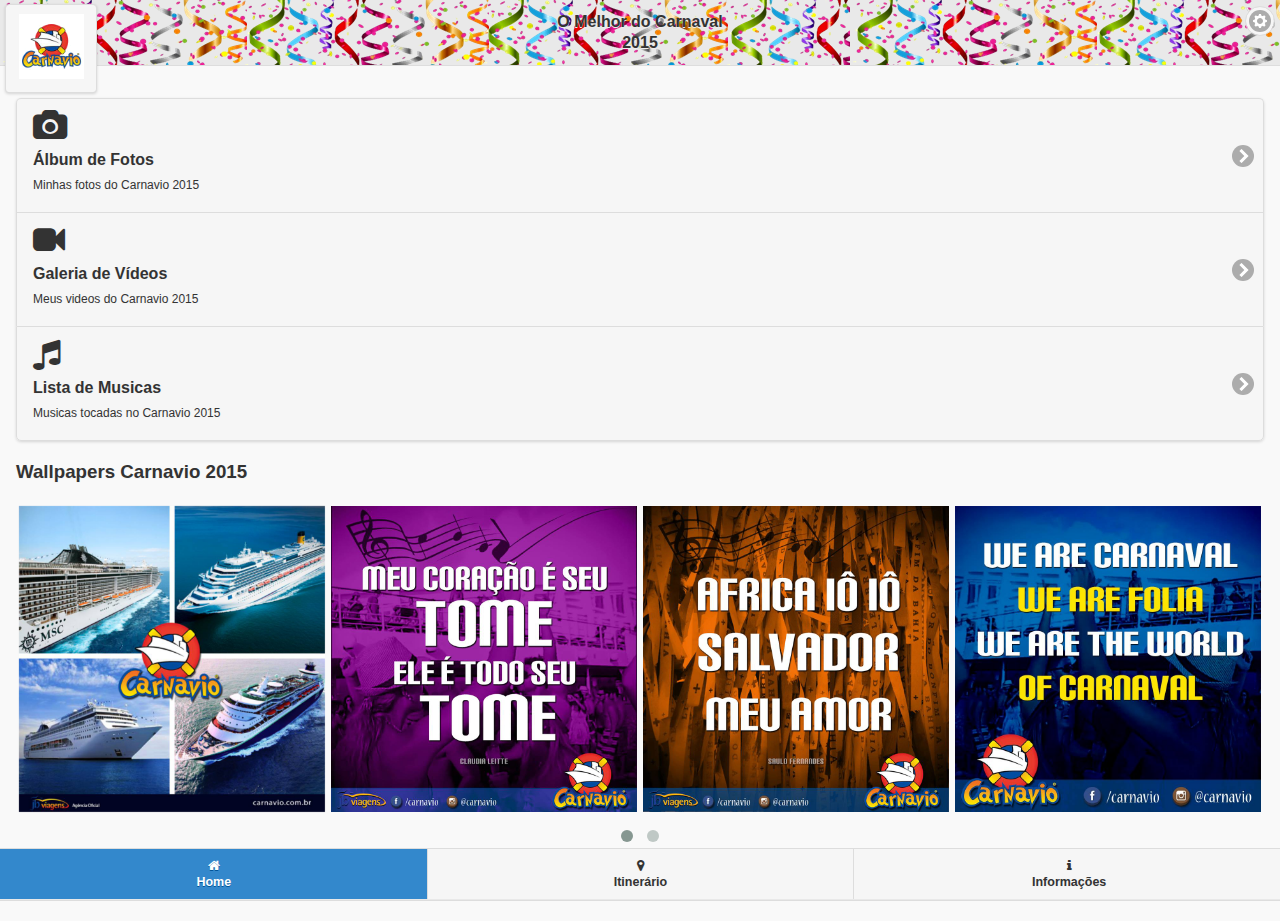
==== commit 6358a374: "Luiz Roberto 10/04/2015 07:43" ====
--- a/www/index.html
+++ b/www/index.html
@@ -33,104 +33,56 @@
         <link rel="stylesheet" href="css/themes/default/jquery.mobile-1.4.5.min.css">
         <script src="js/jquery.js"></script>
         <script src="js/jquery.mobile-1.4.5.min.js"></script>
-        
+
         <!-- Owl Carousel Assets -->
         <link href="owl-carousel/owl.carousel.css" rel="stylesheet">
         <link href="owl-carousel/owl.theme.css" rel="stylesheet">
-    
+
         <script src="owl-carousel/owl.carousel.js"></script>
-        
+
         <!-- Demo -->
 
         <style>
-        #owl-demo .item{
-            margin: 3px;
-        }
-        #owl-demo .item img{
-            display: block;
-            width: 100%;
-            height: auto;
-        }
+            #owl-demo .item{
+                margin: 3px;
+            }
+            #owl-demo .item img{
+                display: block;
+                width: 100%;
+                height: auto;
+            }
         </style>
 
         <script>
-        $(document).ready(function() {
-          $("#owl-demo").owlCarousel({
-            autoPlay: 3000,
-            items : 4,
-            itemsDesktop : [1199,3],
-            itemsDesktopSmall : [979,3]
-          });
+            $(document).ready(function () {
+                $("#owl-demo").owlCarousel({
+                    autoPlay: 3000,
+                    items: 4,
+                    itemsDesktop: [1199, 3],
+                    itemsDesktopSmall: [979, 3]
+                });
 
-        });
-        </script>
-    
-        <script>
-            $(document).on("pagecreate", function () {
-                $("#theme-selector input").on("change", function (event) {
-                    var themeClass = $("#theme-selector input:checked").attr("id");
-
-                    $("#testpage").removeClass("ui-page-theme-a ui-page-theme-b").addClass("ui-page-theme-" + themeClass);
-                    $("#ui-body-test").removeClass("ui-body-a ui-body-b").addClass("ui-body-" + themeClass);
-                    $("#ui-bar-test, #ui-bar-form").removeClass("ui-bar-a ui-bar-b").addClass("ui-bar-" + themeClass);
-                    $(".ui-collapsible-content").removeClass("ui-body-a ui-body-b").addClass("ui-body-" + themeClass);
-                    $(".theme").text(themeClass);
-                });
-                $("#opt-shadow input").on("change", function (event) {
-                    if ($("#on").prop("checked")) {
-                        $("#testpage").removeClass("noshadow");
-                    } else if ($("#off").prop("checked")) {
-                        $("#testpage").addClass("noshadow");
-                    }
-                });
-                $("#opt-navbars input").on("change", function (event) {
-                    if ($("#show").prop("checked")) {
-                        $("#testpage .ui-navbar").show();
-                        $("#testpage .ui-footer h4").hide();
-                    } else if ($("#hide").prop("checked")) {
-                        $("#testpage .ui-navbar").hide();
-                        $("#testpage .ui-footer h4").show();
-                    }
-                });
             });
         </script>
-        <style>
-            #owl-demo .item{
-              margin: 3px;
-            }
-            #owl-demo .item img{
-              display: block;
-              width: 100%;
-              height: auto;
-            }
-            .noshadow * {
-                -webkit-box-shadow: none !important;
-                -moz-box-shadow: none !important;
-                box-shadow: none !important;
-            }
-            form.ui-mini .ui-field-contain fieldset.ui-controlgroup legend small {
-                color: #666;
-            }
-        </style>
+
     </head>
     <body>
 
         <div data-role="page" id="testpage">
-
+            
             <div data-role="header" data-position="fixed" style="background-image: url(img/FundoCabecalho.png);">
                 <h1>O Melhor do Carnaval <br />2015</h1>
-                <a href="#"><img src="img/LogoTitulo.png" alt="Carnavio 01" width="30" height="30"></a>
+                <a href="#"><div><img src="img/LogoTitulo.png" alt="Carnavio 01" width="65" height="65"></div></a>
                 <a href="#" class="ui-btn ui-icon-gear ui-btn-icon-notext ui-corner-all">No text</a>
             </div><!-- /header -->
 
             <div class="ui-content" role="main">
-                
+
                 <ul data-role="listview" data-split-icon="gear" data-inset="true">
-                    <li><a href="albumPhotos.html">
+                    <li><a href="#" onclick="chamarAlbumPhotos('photos_gallery.html');">
                             <i class="fa fa-camera fa-2x"></i>
                             <h2>Álbum de Fotos</h2>
                             <p>Minhas fotos do Carnavio 2015</p></a>
-                        <!--<a href="#purchase" data-rel="popup" data-position-to="window" data-transition="pop">Purchase album</a>-->
                     </li>
                     <li><a href="#">
                             <i class="fa fa-video-camera fa-2x"></i>
@@ -143,30 +95,30 @@
                             <p>Musicas tocadas no Carnavio 2015</p></a>
                     </li>
                 </ul>
-                
+
                 <h3>Wallpapers Carnavio 2015</h3>
-                
+
                 <div id="owl-demo">
 
-                  <div class="item popphoto"><img src="img/HomeCarnavio01.jpg" alt="Carnavio 01"></div>
-                  <div class="item popphoto"><img src="img/HomeCarnavio02.jpg" alt="Carnavio 02"></div>
-                  <div class="item popphoto"><img src="img/HomeCarnavio03.jpg" alt="Carnavio 03"></div>
-                  <div class="item popphoto"><img src="img/HomeCarnavio04.jpg" alt="Carnavio 04"></div>
-                  <div class="item popphoto"><img src="img/HomeCarnavio06.jpg" alt="Carnavio 06"></div>
-                  <div class="item popphoto"><img src="img/HomeCarnavio08.jpg" alt="Carnavio 08"></div>
-                  <div class="item popphoto"><img src="img/HomeCarnavio07.jpg" alt="Carnavio 07"></div>
-                  <div class="item popphoto"><img src="img/HomeCarnavio05.jpg" alt="Carnavio 05"></div>
+                    <div class="item"><img src="img/HomeCarnavio01.jpg" alt="Carnavio 01"></div>
+                    <div class="item"><img src="img/HomeCarnavio02.jpg" alt="Carnavio 02"></div>
+                    <div class="item"><img src="img/HomeCarnavio03.jpg" alt="Carnavio 03"></div>
+                    <div class="item"><img src="img/HomeCarnavio04.jpg" alt="Carnavio 04"></div>
+                    <div class="item"><img src="img/HomeCarnavio06.jpg" alt="Carnavio 06"></div>
+                    <div class="item"><img src="img/HomeCarnavio08.jpg" alt="Carnavio 08"></div>
+                    <div class="item"><img src="img/HomeCarnavio07.jpg" alt="Carnavio 07"></div>
+                    <div class="item"><img src="img/HomeCarnavio05.jpg" alt="Carnavio 05"></div>
 
                 </div>
-                
+
             </div><!-- /content -->
 
             <div data-role="footer" data-position="fixed">
                 <div data-role="navbar">
                     <ul>
                         <li><a href="#" class="ui-btn-active ui-state-persist"><i class="fa fa-home"></i><br />Home</a></li>
-                        <li><a href="#"><i class="fa fa-map-marker"></i><br />Itinerário</a></li>
-                        <li><a href="#"><i class="fa fa-info"></i><br />Informações</a></li>
+                        <li><a href="#" onclick="chamarAlbumPhotos('itinerary.html');"><i class="fa fa-map-marker"></i><br />Itinerário</a></li>
+                        <li><a href="#" onclick="chamarAlbumPhotos('information.html');"><i class="fa fa-info"></i><br />Informações</a></li>
                     </ul>
                 </div>
             </div>
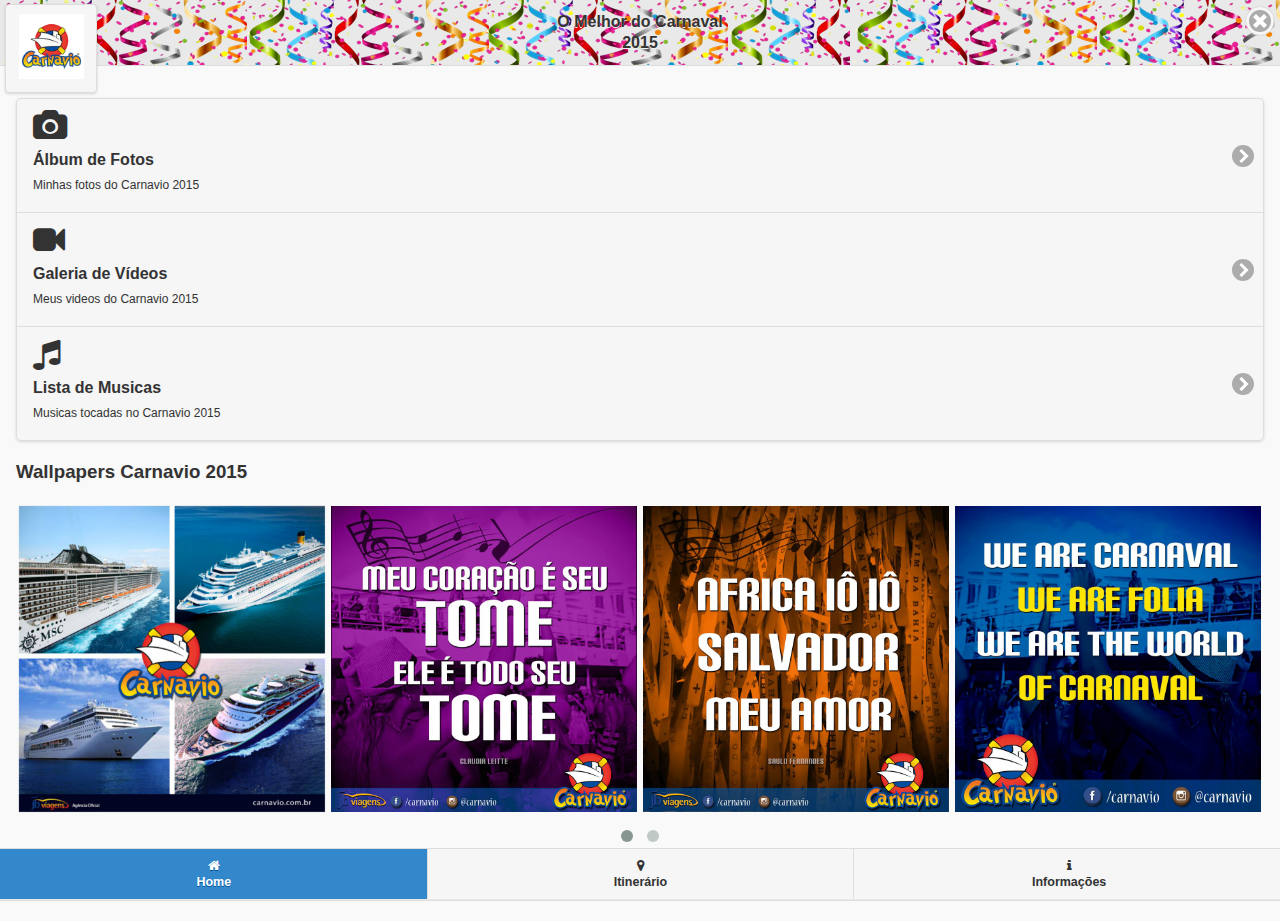
==== commit bb2253a9: "Luiz Roberto 12/04/2015 13:55" ====
--- a/www/index.html
+++ b/www/index.html
@@ -54,6 +54,10 @@
         </style>
 
         <script>
+            function closeApp() {
+                navigator.app.exitApp();
+            }
+            
             $(document).ready(function () {
                 $("#owl-demo").owlCarousel({
                     autoPlay: 3000,
@@ -73,23 +77,23 @@
             <div data-role="header" data-position="fixed" style="background-image: url(img/FundoCabecalho.png);">
                 <h1>O Melhor do Carnaval <br />2015</h1>
                 <a href="#"><div><img src="img/LogoTitulo.png" alt="Carnavio 01" width="65" height="65"></div></a>
-                <a href="#" class="ui-btn ui-icon-gear ui-btn-icon-notext ui-corner-all">No text</a>
+                <a href="#" onclick="closeApp();" class="ui-btn ui-icon-delete ui-btn-icon-notext ui-corner-all">No text</a>
             </div><!-- /header -->
 
             <div class="ui-content" role="main">
 
                 <ul data-role="listview" data-split-icon="gear" data-inset="true">
-                    <li><a href="#" onclick="chamarAlbumPhotos('photos_gallery.html');">
+                    <li><a href="#" onclick="callPageHtml('photos_gallery.html');">
                             <i class="fa fa-camera fa-2x"></i>
                             <h2>Álbum de Fotos</h2>
                             <p>Minhas fotos do Carnavio 2015</p></a>
                     </li>
-                    <li><a href="#">
+                    <li><a href="#" onclick="callPageHtml('videos_gallery.html');">
                             <i class="fa fa-video-camera fa-2x"></i>
                             <h2>Galeria de Vídeos</h2>
                             <p>Meus videos do Carnavio 2015</p></a>
                     </li>
-                    <li><a href="#">
+                    <li><a href="#" onclick="callPageHtml('musics_gallery.html');">
                             <i class="fa fa-music fa-2x"></i>
                             <h2>Lista de Musicas</h2>
                             <p>Musicas tocadas no Carnavio 2015</p></a>
@@ -99,26 +103,88 @@
                 <h3>Wallpapers Carnavio 2015</h3>
 
                 <div id="owl-demo">
-
-                    <div class="item"><img src="img/HomeCarnavio01.jpg" alt="Carnavio 01"></div>
-                    <div class="item"><img src="img/HomeCarnavio02.jpg" alt="Carnavio 02"></div>
-                    <div class="item"><img src="img/HomeCarnavio03.jpg" alt="Carnavio 03"></div>
-                    <div class="item"><img src="img/HomeCarnavio04.jpg" alt="Carnavio 04"></div>
-                    <div class="item"><img src="img/HomeCarnavio06.jpg" alt="Carnavio 06"></div>
-                    <div class="item"><img src="img/HomeCarnavio08.jpg" alt="Carnavio 08"></div>
-                    <div class="item"><img src="img/HomeCarnavio07.jpg" alt="Carnavio 07"></div>
-                    <div class="item"><img src="img/HomeCarnavio05.jpg" alt="Carnavio 05"></div>
-
-                </div>
-
+                    <div class="item">
+                        <a href="#popup01" data-rel="popup" data-position-to="window" data-transition="fade">
+                            <img src="img/HomeCarnavio01.jpg" alt="Carnavio 01">
+                        </a>
+                    </div>
+                    <div class="item">
+                        <a href="#popup02" data-rel="popup" data-position-to="window" data-transition="fade">
+                            <img src="img/HomeCarnavio02.jpg" alt="Carnavio 02">
+                        </a>
+                    </div>
+                    <div class="item">
+                        <a href="#popup03" data-rel="popup" data-position-to="window" data-transition="fade">
+                            <img src="img/HomeCarnavio03.jpg" alt="Carnavio 03">
+                        </a>
+                    </div>
+                    <div class="item">
+                        <a href="#popup04" data-rel="popup" data-position-to="window" data-transition="fade">
+                            <img src="img/HomeCarnavio04.jpg" alt="Carnavio 04">
+                        </a>
+                    </div>
+                    <div class="item">
+                        <a href="#popup05" data-rel="popup" data-position-to="window" data-transition="fade">
+                            <img src="img/HomeCarnavio06.jpg" alt="Carnavio 05">
+                        </a>
+                    </div>
+                    <div class="item">
+                        <a href="#popup06" data-rel="popup" data-position-to="window" data-transition="fade">
+                            <img src="img/HomeCarnavio08.jpg" alt="Carnavio 06">
+                        </a>
+                    </div>
+                    <div class="item">
+                        <a href="#popup07" data-rel="popup" data-position-to="window" data-transition="fade">
+                            <img src="img/HomeCarnavio07.jpg" alt="Carnavio 07">
+                        </a>
+                    </div>
+                    <div class="item">
+                        <a href="#popup08" data-rel="popup" data-position-to="window" data-transition="fade">
+                            <img src="img/HomeCarnavio05.jpg" alt="Carnavio 08">
+                        </a>
+                    </div>
+                </div>
+                
+                <div data-role="popup" id="popup01" data-overlay-theme="b" data-theme="b" data-corners="false">
+                    <a href="#" data-rel="back" class="ui-btn ui-corner-all ui-shadow ui-btn-a ui-icon-delete ui-btn-icon-notext ui-btn-right">Close</a><img class="popphoto" src="img/HomeCarnavio01.jpg" style="max-height:512px;">
+                </div>
+                
+                <div data-role="popup" id="popup02" data-overlay-theme="b" data-theme="b" data-corners="false">
+                    <a href="#" data-rel="back" class="ui-btn ui-corner-all ui-shadow ui-btn-a ui-icon-delete ui-btn-icon-notext ui-btn-right">Close</a><img class="popphoto" src="img/HomeCarnavio02.jpg" style="max-height:512px;">
+                </div>
+                
+                <div data-role="popup" id="popup03" data-overlay-theme="b" data-theme="b" data-corners="false">
+                    <a href="#" data-rel="back" class="ui-btn ui-corner-all ui-shadow ui-btn-a ui-icon-delete ui-btn-icon-notext ui-btn-right">Close</a><img class="popphoto" src="img/HomeCarnavio03.jpg" style="max-height:512px;">
+                </div>
+                
+                <div data-role="popup" id="popup04" data-overlay-theme="b" data-theme="b" data-corners="false">
+                    <a href="#" data-rel="back" class="ui-btn ui-corner-all ui-shadow ui-btn-a ui-icon-delete ui-btn-icon-notext ui-btn-right">Close</a><img class="popphoto" src="img/HomeCarnavio04.jpg" style="max-height:512px;">
+                </div>
+                
+                <div data-role="popup" id="popup05" data-overlay-theme="b" data-theme="b" data-corners="false">
+                    <a href="#" data-rel="back" class="ui-btn ui-corner-all ui-shadow ui-btn-a ui-icon-delete ui-btn-icon-notext ui-btn-right">Close</a><img class="popphoto" src="img/HomeCarnavio06.jpg" style="max-height:512px;">
+                </div>
+                
+                <div data-role="popup" id="popup06" data-overlay-theme="b" data-theme="b" data-corners="false">
+                    <a href="#" data-rel="back" class="ui-btn ui-corner-all ui-shadow ui-btn-a ui-icon-delete ui-btn-icon-notext ui-btn-right">Close</a><img class="popphoto" src="img/HomeCarnavio08.jpg" style="max-height:512px;">
+                </div>
+                
+                <div data-role="popup" id="popup07" data-overlay-theme="b" data-theme="b" data-corners="false">
+                    <a href="#" data-rel="back" class="ui-btn ui-corner-all ui-shadow ui-btn-a ui-icon-delete ui-btn-icon-notext ui-btn-right">Close</a><img class="popphoto" src="img/HomeCarnavio07.jpg" style="max-height:512px;">
+                </div>
+                
+                <div data-role="popup" id="popup08" data-overlay-theme="b" data-theme="b" data-corners="false">
+                    <a href="#" data-rel="back" class="ui-btn ui-corner-all ui-shadow ui-btn-a ui-icon-delete ui-btn-icon-notext ui-btn-right">Close</a><img class="popphoto" src="img/HomeCarnavio05.jpg" style="max-height:512px;">
+                </div>
+                
             </div><!-- /content -->
 
             <div data-role="footer" data-position="fixed">
                 <div data-role="navbar">
                     <ul>
                         <li><a href="#" class="ui-btn-active ui-state-persist"><i class="fa fa-home"></i><br />Home</a></li>
-                        <li><a href="#" onclick="chamarAlbumPhotos('itinerary.html');"><i class="fa fa-map-marker"></i><br />Itinerário</a></li>
-                        <li><a href="#" onclick="chamarAlbumPhotos('information.html');"><i class="fa fa-info"></i><br />Informações</a></li>
+                        <li><a href="#" onclick="callPageHtml('itineraryNew.html');"><i class="fa fa-map-marker"></i><br />Itinerário</a></li>
+                        <li><a href="#" onclick="callPageHtml('information.html');"><i class="fa fa-info"></i><br />Informações</a></li>
                     </ul>
                 </div>
             </div>
